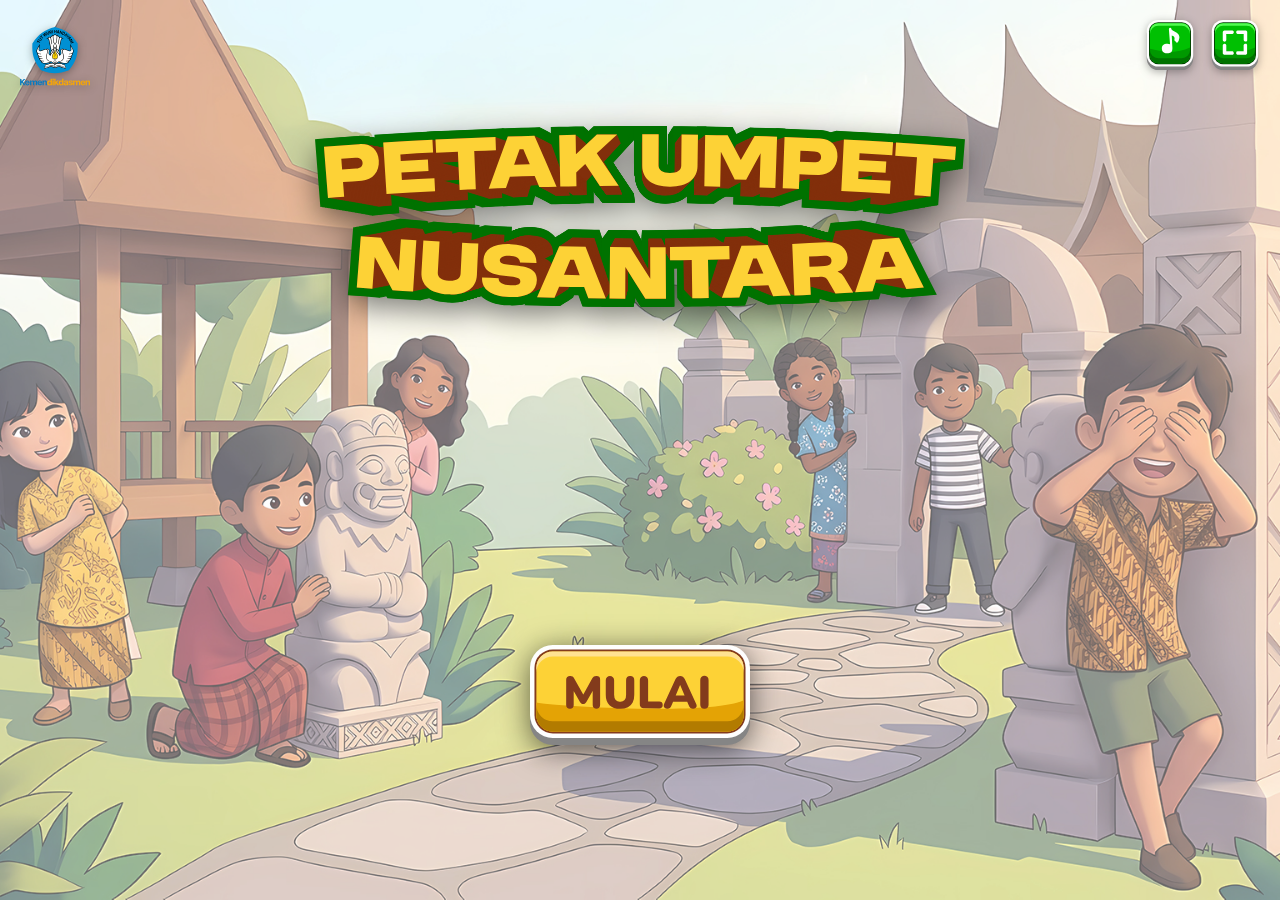
==== index.html @ 9535e1c5 "Update1.3" ====
<!DOCTYPE html>
<html lang="id">
<head>
    <meta charset="UTF-8">
    <meta name="viewport" content="width=device-width, initial-scale=1.0">
    <title>Kearifan Lokal - Landing Page</title>
    <link rel="stylesheet" href="style.css?v=3">
    <link rel="preconnect" href="https://fonts.googleapis.com">
    <link rel="preconnect" href="https://fonts.gstatic.com" crossorigin>
    <link href="https://fonts.googleapis.com/css2?family=Nunito:wght@400;700;900&display=swap" rel="stylesheet">
</head>
<body>
    <!-- Overlay Putar Perangkat (Portrait to Landscape) -->
    <div id="landscape-warning" class="landscape-warning">
        <div class="warning-content">
            <div class="phone-rotate-icon">
                <svg viewBox="0 0 100 100" xmlns="http://www.w3.org/2000/svg">
                    <rect x="25" y="10" width="50" height="80" rx="8" ry="8" fill="none" stroke="white" stroke-width="6"/>
                    <line x1="40" y1="80" x2="60" y2="80" stroke="white" stroke-width="4" stroke-linecap="round"/>
                </svg>
            </div>
            <p>Silakan putar perangkat Anda ke mode Mendatar (Landscape) untuk bermain.</p>
        </div>
    </div>

    <!-- Header: Logo Kiri & Kontrol Kanan (Persist on all pages) -->
    <div class="top-header">
        <div class="logo-kiri">
            <img src="Asset/images/Logo-Kemendikdasmen.svg" alt="Logo Kemendikdasmen">
        </div>
        <div class="kontrol-kanan">
            <button id="btn-music" class="kontrol-btn">
                <img src="Asset/images/music-on.svg" alt="Music On" id="music-icon">
            </button>
            <button id="btn-fullscreen-toggle" class="kontrol-btn">
                <img src="Asset/images/fullscreen.svg" alt="Fullscreen">
            </button>
        </div>
    </div>

    <div id="landing-page" class="landing-container">
        <div class="content-wrapper">
            <img src="Asset/images/judul.svg" alt="Judul Game" class="judul-animasi">
            <a href="#" class="btn-mulai">
                <img src="Asset/images/mulai.svg" alt="Mulai">
            </a>
        </div>
    </div>

    <!-- Halaman Cerita (Page 2) -->
    <div id="story-page" class="game-container hidden">
        <div class="cerita-overlay" id="cerita-overlay">
            <div id="cerita-popup" class="cerita-popup">
                <img id="cerita-karakter" class="karakter-kiri hidden" src="Asset/images/pop-toraja.png" alt="Karakter Toraja">
                <h2 id="cerita-title" class="hidden">Panduan Permainan</h2>
                <div class="cerita-content">
                    <p id="cerita-text"></p>
                    
                    <!-- Carousel Panduan Permainan -->
                    <div id="panduan-carousel" class="hidden">
                        <div class="carousel-container">
                            <div class="carousel-track" id="carousel-track">
                                <div class="carousel-slide">
                                    <p style="margin-bottom: 5px;"><strong>Tujuan Pembelajaran:</strong></p>
                                    <ul style="margin: 0 0 10px 20px; padding: 0;">
                                        <li>Menghubungkan kebudayaan nasional dengan nilai-nilai kearifan lokal di lingkungan tempat tinggal</li>
                                        <li>Menelusuri kearifan lokal daerah tempat tinggal.</li>
                                    </ul>
                                    <p style="margin-bottom: 5px;"><strong>Misi:</strong></p>
                                    <ul style="margin: 0 0 0 20px; padding: 0;">
                                        <li>Mencari 6 anak dengan pakaian adat berdasarkan daerah tempat tinggalnya</li>
                                    </ul>
                                </div>
                                <div class="carousel-slide">
                                    <ul style="margin: 0 0 0 20px; padding: 0;">
                                        <li style="margin-bottom: 8px;">Perhatikan petunjuk berupa suara atau tulisan yang muncul untuk mencari tahu pakaian adat dari daerah mana yang sedang bersembunyi!</li>
                                        <li style="margin-bottom: 8px;">Cari dan Klik ikon di peta yang sesuai dengan petunjuk tersebut.</li>
                                        <li>Jawaban yang benar akan menambah skormu</li>
                                    </ul>
                                </div>
                            </div>
                        </div>
                        <div class="carousel-indicators" id="carousel-indicators">
                            <span class="dot active" data-slide="0"></span>
                            <span class="dot dot-hint" data-slide="1"></span>
                        </div>
                    </div>
                </div>
                <button id="btn-mulai-petualangan" class="btn-mulai-petualangan">Mulai Petualangan</button>
            </div>
        </div>
    </div>

    <!-- Halaman Game Utama (Page 3) -->
    <div id="map-page" class="game-container hidden">
        <!-- HUD (Heads Up Display) -->
        <div id="hud-top" class="hud-top-container">
            <div id="hud-soal" class="hud-item hud-soal">
                <img src="Asset/images/icon-soal.svg" alt="Soal">
                <p id="text-soal-display">Teks Soal</p>
            </div>
        </div>
        <div id="hud-bottom" class="hud-container">
            <div id="hud-skor" class="hud-item hud-skor">
                <img src="Asset/images/wadah-ketemu.svg" alt="Skor" class="hud-skor-bg">
                <div id="skor-icons" class="skor-icons-container">
                    <img src="Asset/images/sembunyi.svg" class="skor-icon">
                    <img src="Asset/images/sembunyi.svg" class="skor-icon">
                    <img src="Asset/images/sembunyi.svg" class="skor-icon">
                    <img src="Asset/images/sembunyi.svg" class="skor-icon">
                    <img src="Asset/images/sembunyi.svg" class="skor-icon">
                    <img src="Asset/images/sembunyi.svg" class="skor-icon">
                </div>
            </div>
        </div>

        <div id="map-wrap"></div>
        
        <!-- Audio Game -->
        <audio id="audio-sfx-correct" src="Asset/audio/correct.mp3"></audio>
        <audio id="audio-sfx-wrong" src="Asset/audio/wrong.mp3"></audio>
        <audio id="audio-sfx-notif" src="Asset/audio/notif_soal.wav"></audio>
        <audio id="audio-bgm-game" src="Asset/audio/Roma Comedy.wav" loop></audio>
        <audio id="audio-bgm-win" src="Asset/audio/Winning.mp3"></audio>
        <audio id="audio-soal"></audio> <!-- Source diset dinamis via JS -->
        <audio id="audio-benar"></audio> <!-- Source diset dinamis via JS -->
        <audio id="audio-penutup" src="Asset/audio/03 - penutup.mp3"></audio>
    </div>

    <!-- Halaman Akhir (Ending Page) -->
    <div id="ending-page" class="game-container hidden">
        <!-- 6 Karakter (Group Photo) -->
        <div class="ending-characters">
            <!-- Kiri -->
            <img class="char-bali" src="Asset/images/pop-bali.png" alt="Bali">
            <img class="char-jawa" src="Asset/images/pop-jawa.png" alt="Jawa">
            <img class="char-papua" src="Asset/images/pop-papua.png" alt="Papua">
            
            <!-- Kanan -->
            <img class="char-dayak" src="Asset/images/pop-dayak.png" alt="Dayak">
            <img class="char-aceh" src="Asset/images/pop-aceh.png" alt="Aceh">
            <img class="char-toraja" src="Asset/images/pop-toraja.png" alt="Toraja">
        </div>

        <div class="ending-popup">
            <!-- 3 Bintang -->
            <div class="stars-container">
                <svg viewBox="0 0 51 48" class="star-icon"><path fill="#fdd236" stroke="#b27b00" stroke-width="2" d="m25,1 6,17h18l-15,11 5,17-14-10-14,10 5-17-15-11h18z"/></svg>
                <svg viewBox="0 0 51 48" class="star-icon star-center"><path fill="#fdd236" stroke="#b27b00" stroke-width="2" d="m25,1 6,17h18l-15,11 5,17-14-10-14,10 5-17-15-11h18z"/></svg>
                <svg viewBox="0 0 51 48" class="star-icon"><path fill="#fdd236" stroke="#b27b00" stroke-width="2" d="m25,1 6,17h18l-15,11 5,17-14-10-14,10 5-17-15-11h18z"/></svg>
            </div>

            <h1 class="ending-title">HEBAT!</h1>
            
            <div class="ending-content">
                <p>Kamu berhasil menemukan 6 dari 6 anak</p>
                
                <div class="refleksi-box">
                    <ol class="teks-tantangan">
                        <li>Pakaian adat daerah mana yang paling kamu sukai?</li>
                        <li>Apa keunikan atau daya tarik pakaian adat pilihanmu tersebut?</li>
                        <li>Mengapa kita perlu melestarikan keberagaman pakaian adat Indonesia?</li>
                    </ol>
                </div>
            </div>
            
            <div class="ending-controls">
                <button id="btn-main-lagi" class="btn-main-lagi">Ulangi</button>
                <button id="btn-keluar" class="btn-keluar">Keluar</button>
            </div>
        </div>
    </div>

    <!-- Popup Fullscreen -->
    <div id="popup-fullscreen" class="popup-overlay hidden">
        <div class="popup-box">
            <h2>Mode Layar Penuh</h2>
            <p>Mainkan game dalam mode layar penuh?</p>
            <div class="popup-buttons">
                <button id="btn-ya" class="btn-popup btn-ya">Ya</button>
                <button id="btn-tidak" class="btn-popup btn-tidak">Tidak</button>
            </div>
        </div>
    </div>

    <!-- Audio Elements -->
    <audio id="audio-pembuka" src="Asset/audio/01 - pembuka.mp3"></audio>
    <audio id="audio-petunjuk" src="Asset/audio/02 - petunjuk.mp3"></audio>

    <script src="script.js"></script>
</body>
</html>
---- style.css ----
* {
    margin: 0;
    padding: 0;
    box-sizing: border-box;
}

body, html {
    width: 100%;
    height: 100%;
    overflow: hidden;
    font-family: 'Segoe UI', Tahoma, Geneva, Verdana, sans-serif;
    background-color: #000;
}

.landing-container {
    width: 100%;
    height: 100vh;
    background-image: url('Asset/images/background.png');
    background-size: cover;
    background-position: center bottom; /* background image seems to rest on bottom */
    background-repeat: no-repeat;
    display: flex;
    justify-content: center;
    align-items: center;
    position: relative;
}

#story-page {
    width: 100%;
    height: 100vh;
    background-image: url('Asset/images/background\ 2.png');
    background-size: cover;
    background-position: center;
    background-repeat: no-repeat;
    display: flex;
    justify-content: center;
    align-items: center;
    position: relative;
}

#map-page {
    width: 100%;
    height: 100vh;
    background-image: url('Asset/images/bg.svg');
    background-size: cover;
    background-position: center;
    background-repeat: no-repeat;
    position: relative;
}

.content-wrapper {
    display: flex;
    flex-direction: column;
    justify-content: space-between; /* Space between title and button */
    align-items: center;
    width: 100%;
    height: 100%;
    z-index: 10;
    padding: 8% 20px 10% 20px; /* Padding for top and bottom spacing */
    max-width: 1200px; /* Limit max width */
}

/* Animasi untuk judul */
.judul-animasi {
    width: 100%;
    max-width: 650px;
    height: auto;
    filter: drop-shadow(0 10px 15px rgba(0,0,0,0.5));
    animation: float 4s ease-in-out infinite;
    margin-top: 2%; /* Extra adjustment if needed */
}

/* Animasi melayang (floating) untuk judul */
@keyframes float {
    0% {
        transform: translateY(0px) rotate(0deg) scale(1);
    }
    50% {
        transform: translateY(-15px) rotate(2deg) scale(1.02);
    }
    100% {
        transform: translateY(0px) rotate(0deg) scale(1);
    }
}

/* Styling dan interaksi untuk tombol mulai */
.btn-mulai {
    display: inline-block;
    transition: transform 0.3s cubic-bezier(0.175, 0.885, 0.32, 1.275), filter 0.3s;
    cursor: pointer;
    margin-bottom: 2%;
}

.btn-mulai img {
    width: 100%;
    max-width: 220px;
    height: auto;
    filter: drop-shadow(0 5px 15px rgba(0,0,0,0.6));
}

.btn-mulai:hover {
    transform: scale(1.1);
    filter: brightness(1.1);
}

.btn-mulai:active {
    transform: scale(0.95);
}

/* Media Queries untuk gadget yang lebih kecil */
@media (max-width: 768px) {
    .judul-animasi {
        max-width: 450px;
    }
    
    .btn-mulai img {
        max-width: 200px;
    }
    
    .content-wrapper {
        gap: 20px;
    }
}

@media (max-width: 480px) {
    .judul-animasi {
        max-width: 300px;
    }
    
    .btn-mulai img {
        max-width: 160px;
    }
    
    .content-wrapper {
        padding: 5% 10px 10% 10px;
    }
}

/* Header (Logo & Controls) */
.top-header {
    position: absolute;
    top: 20px;
    left: 20px;
    right: 20px;
    display: flex;
    justify-content: space-between;
    align-items: flex-start;
    z-index: 100;
}

.logo-kiri img {
    height: 70px;
    width: auto;
    filter: drop-shadow(0 2px 4px rgba(0,0,0,0.3));
}

.kontrol-kanan {
    display: flex;
    gap: 15px;
}

.kontrol-btn {
    background: transparent;
    border: none;
    padding: 0;
    width: 50px;
    height: 50px;
    display: flex;
    justify-content: center;
    align-items: center;
    cursor: pointer;
    transition: transform 0.3s ease, filter 0.3s ease;
}

.kontrol-btn img {
    width: 100%;
    height: 100%;
    filter: drop-shadow(0 2px 4px rgba(0,0,0,0.3));
}

.kontrol-btn:hover {
    transform: scale(1.1);
    filter: brightness(1.1);
}

/* Landscape Warning Overlay */
.landscape-warning {
    display: none;
    position: fixed;
    top: 0; left: 0; right: 0; bottom: 0;
    background-color: rgba(30, 30, 30, 0.95);
    color: white;
    z-index: 9999;
    justify-content: center;
    align-items: center;
    text-align: center;
    padding: 20px;
    backdrop-filter: blur(5px);
}

.warning-content {
    display: flex;
    flex-direction: column;
    align-items: center;
    gap: 30px;
}

.warning-content p {
    font-size: 1.5rem;
    line-height: 1.5;
    font-weight: bold;
    color: #fdd236;
}

.phone-rotate-icon {
    width: 80px;
    height: 80px;
    animation: rotatePhone 2.5s infinite ease-in-out;
}

@keyframes rotatePhone {
    0% { transform: rotate(0deg); }
    30% { transform: rotate(-90deg); }
    70% { transform: rotate(-90deg); }
    100% { transform: rotate(0deg); }
}

@media screen and (orientation: portrait) and (max-width: 768px) {
    .landscape-warning {
        display: flex;
    }
}

/* Popup Overlay */
.popup-overlay {
    position: fixed;
    top: 0; left: 0; right: 0; bottom: 0;
    background-color: rgba(0, 0, 0, 0.7);
    display: flex;
    justify-content: center;
    align-items: center;
    z-index: 1000;
    opacity: 1;
    transition: opacity 0.3s ease;
}

.popup-overlay.hidden {
    opacity: 0;
    pointer-events: none;
}

.popup-box {
    background: white;
    padding: 30px;
    border-radius: 15px;
    text-align: center;
    max-width: 400px;
    width: 90%;
    box-shadow: 0 10px 30px rgba(0,0,0,0.5);
    transform: scale(1);
    transition: transform 0.3s ease;
}

.popup-overlay.hidden .popup-box {
    transform: scale(0.8);
}

.popup-box h2 {
    color: #f26522; /* Warna ceria khas game */
    margin-bottom: 10px;
}

.popup-box p {
    color: #333;
    margin-bottom: 25px;
    font-size: 1.1rem;
    font-weight: 500;
}

.popup-buttons {
    display: flex;
    justify-content: center;
    gap: 15px;
}

.btn-popup {
    padding: 10px 30px;
    border: none;
    border-radius: 25px;
    font-size: 1rem;
    font-weight: bold;
    cursor: pointer;
    transition: transform 0.2s, filter 0.2s;
}

.btn-popup:hover {
    transform: scale(1.05);
    filter: brightness(1.1);
}

.btn-ya {
    background-color: #4CAF50;
    color: white;
}

.btn-tidak {
    background-color: #f44336;
    color: white;
}

/* --- HALAMAN GAME (PAGE 2) --- */
.game-container {
    width: 100%;
    height: 100vh;
    background-image: url('Asset/images/background 2.png');
    background-size: cover;
    background-position: center bottom;
    background-repeat: no-repeat;
    position: relative;
}

/* Hidden state global */
.hidden {
    display: none !important;
}

/* Cerita Overlay & Popup */
.cerita-overlay {
    position: fixed;
    top: 0;
    left: 0;
    width: 100%;
    height: 100%;
    display: flex;
    justify-content: center;
    align-items: center;
    background-color: rgba(0, 0, 0, 0.4);
    z-index: 150;
}

.cerita-popup {
    background-image: url('Asset/images/popup-end.svg');
    background-size: 100% 100%;
    background-position: center;
    background-repeat: no-repeat;
    width: 85vw;
    max-width: min(850px, 120vh); /* Cap width so height doesn't exceed 75vh */
    aspect-ratio: 1185.69 / 750.21; /* Match SVG exact aspect ratio */
    position: relative; /* So children can be absolutely positioned */
    display: block; /* Use block, child will use absolute positioning */
    margin: auto;
}

.cerita-popup.mode-ketemu {
    background-image: url('Asset/images/popup-ketemu.svg') !important;
    aspect-ratio: 1185.69 / 750.21; /* Exact SVG aspect ratio */
    margin: auto !important; /* Pastikan tetap di tengah */
    transform: none !important; /* Hapus scale agar tidak tumpah/melewati batas layar */
}

.cerita-popup.mode-ketemu .karakter-kiri {
    display: block; /* Show character in ketemu mode */
    bottom: 10%; /* Beri jarak bawah */
    left: 8% !important; /* Geser drastis ke kanan agar benar-benar masuk area putih */
    width: 25% !important; /* Perkecil sedikit agar tidak menabrak batas kiri-kanan putih */
    height: 80%; /* Agar kaki tidak kepotong kotak */
    transform: none; /* Hapus translate agar tidak bergeser aneh jika gambar memiliki ruang kosong */
}

.cerita-popup.mode-ketemu .cerita-content {
    position: absolute !important;
    left: 42% !important; /* Start slightly after the character */
    top: 25% !important; /* Below the title */
    width: 50% !important; /* Fit inside the white area */
    bottom: 12% !important; /* Leave space for button */
    padding: 0 !important; 
    margin: 0 !important;
    justify-content: center !important; /* Vertically center the text */
}

/* Posisikan tombol di dalam area kuning pada mode ketemu */
.cerita-popup.mode-ketemu .btn-mulai-petualangan {
    bottom: 8%; /* Gunakan persen agar responsif */
    left: 68% !important; /* Berada persis di tengah-tengah area kuning */
    background: transparent;
    border: none;
    box-shadow: none;
    padding: 0;
}
.cerita-popup.mode-ketemu .btn-mulai-petualangan:active {
    box-shadow: none;
}

.karakter-kiri {
    position: absolute;
    bottom: 5%;
    left: 2%;
    height: 90%;
    width: 35%; /* Restrict to the white box of popup-ketemu */
    object-fit: contain;
    z-index: 10;
    pointer-events: none;
    display: none; /* Hidden by default */
    filter: drop-shadow(0 5px 15px rgba(0,0,0,0.5));
}

.cerita-content {
    position: absolute;
    top: 25%; /* Aligned with the top of the white box */
    bottom: 15%; /* Leave room at the bottom */
    left: 10%; /* Increased for more safety margin */
    right: 10%; /* Increased for more safety margin */
    overflow-y: auto; /* Izinkan scroll jika teks terlalu panjang */
    display: flex;
    flex-direction: column;
    align-items: center;
    justify-content: flex-start;
    text-align: center;
}

/* Sembunyikan scrollbar tapi tetap bisa scroll */
.cerita-content::-webkit-scrollbar {
    display: none;
}
.cerita-content {
    -ms-overflow-style: none;
    scrollbar-width: none;
}

#panduan-carousel {
    width: 100%;
    height: 100%; /* Force it to take the full white box height */
    display: flex;
    flex-direction: column;
}
.carousel-container {
    width: 100%;
    overflow: hidden;
    position: relative;
}
.carousel-track {
    display: flex;
    transition: transform 0.4s ease-in-out;
    width: 200%;
}
.carousel-slide {
    width: 50%;
    flex-shrink: 0;
    padding: 0 15px;
    box-sizing: border-box;
    text-align: left;
}
.carousel-slide p, .carousel-slide ul, .carousel-slide li {
    margin: 0;
    font-size: 3vmin;
}
.carousel-indicators {
    display: flex;
    justify-content: center;
    gap: 10px;
    margin-top: auto; /* Automatically push the dots to the very bottom of the white box */
    padding-bottom: 5px;
}
.dot {
    width: 12px;
    height: 12px;
    background-color: #d8b89a;
    border-radius: 50%;
    cursor: pointer;
    transition: background-color 0.3s;
}
.dot.active {
    background-color: #a84c17;
}

@keyframes pulseHint {
    0% { transform: scale(1); box-shadow: 0 0 0 0 rgba(242, 101, 34, 0.8); }
    70% { transform: scale(1.4); box-shadow: 0 0 0 10px rgba(242, 101, 34, 0); }
    100% { transform: scale(1); box-shadow: 0 0 0 0 rgba(242, 101, 34, 0); }
}

.dot-hint {
    animation: pulseHint 1.5s infinite;
    background-color: #f26522 !important; /* Warna oranye terang agar lebih mencolok */
}

#cerita-title {
    font-family: 'Nunito', sans-serif;
    color: #f26522;
    margin: 0;
    font-size: 2.8vw;
    text-align: center;
    font-weight: 800;
    
    /* Position exactly in the yellow area (top 22.6%) */
    position: absolute;
    top: 0;
    left: 0;
    width: 100%;
    height: 22.6%;
    display: flex;
    justify-content: center;
    align-items: center;
}

.cerita-popup.mode-ketemu #cerita-title {
    position: absolute;
    top: 8%; /* Top of the yellow area on the right */
    left: 42%;
    width: 50%;
    height: auto;
    display: block;
    margin: 0;
    font-size: 3.5vw;
}

#cerita-text {
    font-family: 'Nunito', sans-serif;
    font-size: 1.4vw; /* Responsive font size */
    line-height: 1.5;
    color: #4a3424; /* Warna coklat tua, biasanya cocok untuk papan/popup kayu */
    text-align: center;
    font-weight: 700;
}

@media (max-width: 768px) {
    .cerita-popup {
        width: 90%;
    }
    #cerita-title {
        font-size: 4vw;
    }
    .cerita-popup.mode-ketemu #cerita-title {
        font-size: 5vw;
    }
    #cerita-text {
        font-size: 3.5vw;
    }
    .btn-mulai-petualangan {
        font-size: 3.5vw;
        padding: 8px 25px;
    }
}

.btn-mulai-petualangan {
    background: linear-gradient(to bottom, #f28222, #d4501a);
    color: white;
    font-family: 'Nunito', sans-serif;
    font-size: 1.8vw;
    font-weight: bold;
    padding: 10px 40px;
    border: 3px solid #8b2c00;
    border-radius: 20px;
    box-shadow: 0 4px 0 #8b2c00, 0 8px 15px rgba(0,0,0,0.5);
    cursor: pointer;
    transition: transform 0.1s, box-shadow 0.1s, filter 0.2s;
    z-index: 200;
    text-shadow: 1px 1px 2px rgba(0,0,0,0.5);
    
    /* Absolute positioning to place it outside the popup by default */
    position: absolute;
    bottom: -12%; /* Di luar papan cerita di bawah tanpa menindih, gunakan persen agar responsif */
    left: 50%;
    transform: translateX(-50%);
}

.btn-mulai-petualangan:active {
    transform: translateX(-50%) translateY(4px);
    box-shadow: 0 0px 0 #8b2c00, 0 2px 5px rgba(0,0,0,0.5);
}

.btn-mulai-petualangan:hover {
    filter: brightness(1.1);
}

/* --- MAP INTERAKTIF --- */
#map-wrap {
    position: absolute;
    top: 0; left: 0; right: 0; bottom: 0;
    overflow: hidden;
    touch-action: none; /* Penting untuk gesture pan/zoom di mobile */
    cursor: grab;
    background: transparent;
    z-index: 10; /* Di bawah cerita-overlay (50) */
}

#map-wrap.dragging {
    cursor: grabbing;
}

#map-wrap svg {
    display: block;
    width: 100%;
    height: 100%;
    user-select: none;
    -webkit-user-select: none;
    transform-origin: 0 0; /* Default transform origin */
}

.map-clickable {
    cursor: pointer;
    pointer-events: all;
    transition: filter 0.2s;
}

.map-clickable:hover {
    filter: brightness(1.2);
}

.map-clickable.selected {
    filter: brightness(1.3);
}

/* --- ASSET EDITOR --- */
#map-inner-wrap {
    position: absolute;
    top: 0; left: 0;
    width: 2000px;
    height: 1000px;
    transform-origin: 0 0;
}

#assets-container {
    position: absolute;
    top: 0; left: 0;
    width: 100%; height: 100%;
    pointer-events: none;
}

.draggable-asset {
    position: absolute;
    pointer-events: all;
    cursor: move;
    border: 1px dashed transparent;
    transition: filter 0.1s;
}

.draggable-asset:hover {
    border: 1px dashed #e74c3c;
    filter: brightness(1.2);
}

/* --- HUD (Heads Up Display) --- */
.hud-top-container {
    position: absolute;
    top: 20px;
    left: 50%;
    transform: translateX(-50%);
    display: flex;
    justify-content: center;
    align-items: flex-start;
    z-index: 100;
    pointer-events: none; /* Let clicks pass through to map */
    width: 100%;
}

.hud-container {
    position: absolute;
    bottom: 20px;
    left: 20px;
    right: 20px;
    display: flex;
    justify-content: space-between;
    align-items: flex-end; /* Supaya elemen HUD sejajar di bawah */
    z-index: 100;
    pointer-events: none; /* Let clicks pass through to map */
}

.hud-item {
    display: flex;
    align-items: center;
    gap: 10px;
}

.hud-soal {
    position: fixed;
    top: 20px;
    left: 50%;
    transform: translateX(-50%);
    max-width: 75%; /* Limit width slightly more to fit skor */
    
    /* CSS Yellow Box that looks exactly like wadah-soal.svg */
    background: linear-gradient(to bottom, #ffe292 0%, #fdd236 15%, #e4a305 85%, #b27b00 100%);
    border: 3px solid #f9f9f9;
    border-radius: 40px;
    box-shadow: 0 0 0 3px #833b1c inset, 0 6px 0px rgba(133, 133, 133, 0.8);
    
    padding: 12px 30px 12px 85px; /* Space for absolute icon on left */
    min-height: 70px;
    
    display: flex;
    align-items: center;
    margin-left: 0; /* Override any previous margin */
}

.hud-soal > img {
    position: absolute;
    left: -20px; /* Stick out to the left */
    top: 50%;
    transform: translateY(-50%);
    height: 85px; 
    width: auto;
    max-width: none;
    z-index: 10;
}

#text-soal-display {
    position: relative;
    left: 0;
    right: 0;
    top: 0;
    transform: none;
    font-size: 16px;
    font-weight: 700;
    color: #4a3424; /* Coklat tua agar mudah dibaca */
    text-align: left;
    
    /* Auto wrap up to 2 lines */
    display: -webkit-box;
    -webkit-line-clamp: 2;
    -webkit-box-orient: vertical;
    overflow: hidden;
    white-space: normal;
    line-height: 1.4;
    word-break: break-word;
}

.hud-skor {
    position: relative;
}

.hud-skor .hud-skor-bg {
    height: 60px;
}

.skor-icons-container {
    position: absolute;
    left: 10px;
    right: 15px; /* Memberi batasan kiri dan kanan agar ikon tidak tumpah */
    top: 50%;
    transform: translateY(-50%);
    display: flex;
    justify-content: center; /* Membagi jarak ikon secara rata */
    align-items: center;
    gap: 4px;
}

.skor-icon {
    height: 35px;
    width: auto;
    filter: drop-shadow(0 2px 3px rgba(0,0,0,0.4));
    transition: transform 0.3s;
}

/* --- ANIMASI IKON MUNCUL --- */
.muncul-animasi-samping {
    animation: popToSide 0.6s cubic-bezier(0.175, 0.885, 0.32, 1.275) forwards;
    transform-box: fill-box;
    transform-origin: left center; /* Mulai dari titik kiri (tengah rumah) membesar ke kanan */
}

@keyframes popToSide {
    0% { transform: scale(0); opacity: 0; }
    100% { transform: scale(1); opacity: 1; }
}

/* --- ENDING PAGE ---/* Ending Page */
#ending-page {
    background-image: url('Asset/images/background\ 2.png');
    background-size: cover;
    background-position: center bottom;
    display: flex;
    justify-content: center;
    align-items: center;
    position: relative;
    overflow: hidden; /* Sembunyikan karakter yang meluber */
}

/* Character Placement Group Photo */
.ending-characters {
    position: absolute;
    top: 0; left: 0; right: 0; bottom: 0;
    pointer-events: none;
    z-index: 10;
}

.ending-characters img {
    position: absolute;
    width: auto;
    filter: drop-shadow(0 5px 15px rgba(0,0,0,0.5));
}

/* Penempatan presisi untuk 6 karakter */
.char-bali { top: 0%; left: -2%; height: 45%; z-index: 11; }
.char-jawa { bottom: 15%; left: 0%; height: 50%; z-index: 12; }
.char-papua { bottom: -5%; left: 8%; height: 55%; z-index: 13; }

.char-dayak { top: 0%; right: -2%; height: 45%; z-index: 11; }
.char-aceh { bottom: 15%; right: 2%; height: 55%; z-index: 12; }
.char-toraja { bottom: -5%; right: 10%; height: 50%; z-index: 13; }

.ending-popup {
    background-image: url('Asset/images/popup-end.svg');
    background-size: 100% 100%;
    background-position: center;
    background-repeat: no-repeat;
    width: 85vw;
    max-width: min(800px, 120vh); /* Cap width so height doesn't exceed 75vh */
    aspect-ratio: 1185.69 / 750.21;
    display: block;
    z-index: 50;
    position: relative;
    box-shadow: 0 15px 30px rgba(0,0,0,0.4);
    margin: auto;
}

.ending-content {
    position: absolute;
    top: 26%; /* Inside the white box */
    bottom: 12%; /* Leave space at bottom */
    left: 8%;
    right: 8%;
    display: flex;
    flex-direction: column;
    align-items: center;
    text-align: center;
    overflow-y: auto;
}

.stars-container {
    position: absolute;
    top: -30px; /* Let it stick out slightly above the yellow board */
    left: 0;
    width: 100%;
    display: flex;
    justify-content: center;
    gap: 15px;
    z-index: 51;
}

.star-icon {
    width: 60px;
    height: 60px;
    filter: drop-shadow(0 3px 5px rgba(0,0,0,0.4));
}
.star-center {
    width: 75px;
    height: 75px;
    transform: translateY(-10px); /* Bintang tengah agak naik */
}

.ending-title {
    position: absolute;
    top: 6%; /* Center vertically in the yellow region */
    left: 0;
    width: 100%;
    text-align: center;
    font-size: 5vmin;
    color: #e45b12; /* Warna jingga teks HEBAT! */
    margin: 0;
    text-transform: uppercase;
}

.ending-content p {
    font-size: 3vmin;
    margin: 5px 0;
    font-weight: 600;
}

.refleksi-box {
    margin-top: 15px;
    width: 95%;
}

.teks-tantangan {
    text-align: left;
    font-size: 2.2vmin;
    line-height: 1.4;
    color: #4a3424;
    font-weight: bold;
    padding-left: 20px;
    margin: 0;
}

.teks-tantangan li {
    margin-bottom: 6px; /* Kurangi margin antar baris sedikit */
}

/* Buttons dangling below the popup */
.ending-controls {
    position: absolute;
    bottom: -10%; /* Menggantung di bawah papan kayu, responsif */
    left: 50%;
    transform: translateX(-50%);
    display: flex;
    gap: 20px;
    z-index: 55;
}

.btn-main-lagi, .btn-keluar {
    background-color: #f78c3b;
    color: white;
    padding: 10px 40px;
    font-size: 3vmin;
    font-weight: bold;
    border: 3px solid #fff;
    border-radius: 12px;
    cursor: pointer;
    box-shadow: 0 5px 0 #c75a13, 0 8px 10px rgba(0,0,0,0.3);
    transition: transform 0.2s, box-shadow 0.2s;
    text-transform: capitalize;
}

.btn-main-lagi:hover, .btn-keluar:hover {
    transform: translateY(-2px);
}

.btn-main-lagi:active, .btn-keluar:active {
    transform: translateY(3px);
    box-shadow: 0 2px 0 #c75a13, 0 3px 5px rgba(0,0,0,0.3);
}

.disabled {
    opacity: 0.5;
    cursor: not-allowed;
    pointer-events: none;
}

.btn-ending:not(.disabled):hover {
    transform: scale(1.05);
}


/* Mobile Responsiveness for HUD and Header */
@media (max-width: 800px), (max-height: 500px) {
    /* Header */
    .top-header { top: 10px; left: 10px; right: 10px; }
    .logo-kiri img { height: 40px; }
    .kontrol-btn { width: 30px; height: 30px; gap: 10px; }

    /* HUD Adjustments */
    .hud-top-container { top: 10px; }
    .hud-container { bottom: 10px; left: 10px; right: 10px; }
    .hud-soal { 
        max-width: 90%; 
        padding: 6px 15px 6px 40px; 
        min-height: 40px; 
        border-radius: 20px; 
        border-width: 2px; 
        box-shadow: 0 0 0 2px #833b1c inset, 0 3px 0px rgba(133, 133, 133, 0.8); 
        margin-left: 0; 
    }
    .hud-soal > img { height: 50px; left: -15px; }
    #text-soal-display { font-size: 12px; line-height: 1.3; }
    
    .hud-skor .hud-skor-bg { height: 35px; }
    .skor-icons-container { left: 8px; right: 10px; gap: 2px; }
    .skor-icon { height: 18px; } /* Ikon sedikit diperkecil agar pas 6 buah */

    /* Story Page / Popup */
    .cerita-overlay { z-index: 150; } /* Ensure popup is above HUD */
    .cerita-popup { 
        width: 95vw; 
        max-width: 125vh; /* max-height becomes ~79vh (125/1.58). This prevents overflow! */
        margin: auto; 
        padding: 0; 
        aspect-ratio: 1185.69 / 750.21; 
        height: auto; 
        max-height: none; 
    }
    .karakter-kiri { height: 80%; left: 2%; } /* Keep character fully visible */
    #cerita-title { font-size: 4.5vmin; margin-bottom: 5px; }
    #cerita-text { font-size: 3vmin; }
    .btn-mulai-petualangan { font-size: 3.5vmin; padding: 6px 20px; margin-top: 2%; }
}

/* Mobile Responsiveness for Landing Page */
@media (max-width: 900px), (max-height: 500px) {
    /* Landing Page */
    .content-wrapper { padding: 4% 10px 5% 10px; justify-content: space-around; }
    .judul-animasi { width: 100%; max-width: 80%; height: auto; max-height: 50vh; object-fit: contain; margin-top: 0; flex-shrink: 0; }
    .btn-mulai { margin-bottom: 0; flex-shrink: 0; }
    .btn-mulai img { width: 100%; max-width: 150px; height: auto; max-height: 25vh; object-fit: contain; }
}

@media (max-width: 800px), (max-height: 500px) {
    .ending-popup { 
        width: 95vw; 
        max-width: 125vh; /* max-height becomes ~79vh */
    }
    .star-icon { width: 40px; height: 40px; }
    .star-center { width: 50px; height: 50px; transform: translateY(-5px); }
    .ending-title { font-size: 6vmin; }
    .ending-content { top: 25%; bottom: 12%; }
    .ending-content p { font-size: 3.5vmin; margin: 2px 0; }
    .refleksi-box { margin-top: 5px; width: 95%; }
    .teks-tantangan { font-size: 2.8vmin; padding-left: 15px; line-height: 1.3; }
    .teks-tantangan li { margin-bottom: 2px; }
    .ending-controls { bottom: -12px; gap: 15px; }
    .btn-main-lagi, .btn-keluar { padding: 6px 20px; font-size: 3.5vmin; }
    
    .char-bali { height: 45%; left: -2%; top: 2%; }
    .char-jawa { height: 50%; left: -2%; bottom: 10%; }
    .char-papua { height: 55%; left: 8%; bottom: -5%; }
    .char-dayak { height: 45%; right: -2%; top: 2%; }
    .char-aceh { height: 55%; right: -2%; bottom: 10%; }
    .char-toraja { height: 50%; right: 10%; bottom: -5%; }
}
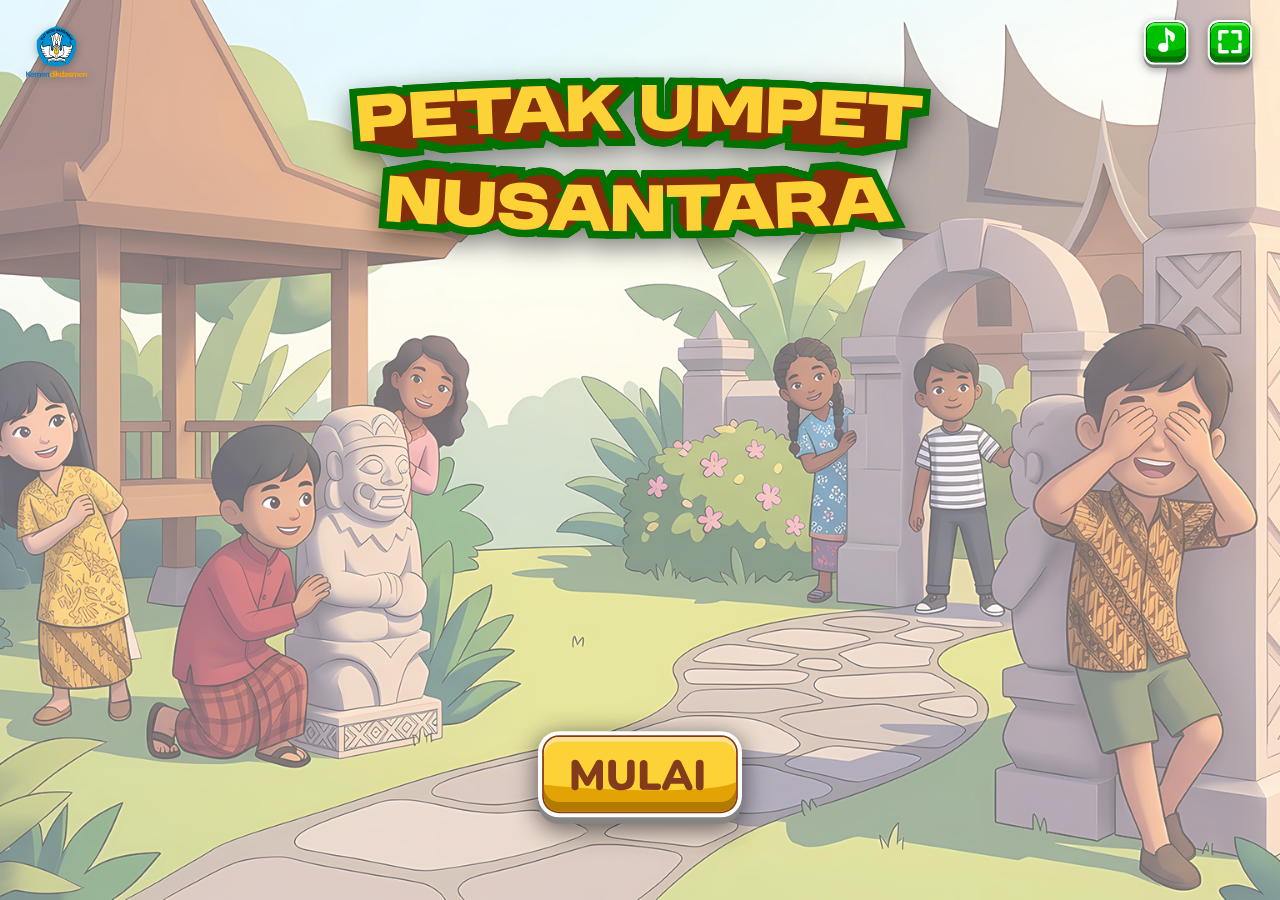
==== commit 72623dc9: "Update 1.7" ====
--- a/index.html
+++ b/index.html
@@ -8,6 +8,7 @@
     <link rel="preconnect" href="https://fonts.googleapis.com">
     <link rel="preconnect" href="https://fonts.gstatic.com" crossorigin>
     <link href="https://fonts.googleapis.com/css2?family=Nunito:wght@400;700;900&display=swap" rel="stylesheet">
+    <link rel="preload" as="image" href="Asset/images/background.png">
 </head>
 <body>
     <!-- Overlay Putar Perangkat (Portrait to Landscape) -->
@@ -61,20 +62,20 @@
                         <div class="carousel-container">
                             <div class="carousel-track" id="carousel-track">
                                 <div class="carousel-slide">
-                                    <p style="margin-bottom: 5px;"><strong>Tujuan Pembelajaran:</strong></p>
-                                    <ul style="margin: 0 0 10px 20px; padding: 0;">
+                                    <p><strong>Tujuan Pembelajaran:</strong></p>
+                                    <ul>
                                         <li>Menghubungkan kebudayaan nasional dengan nilai-nilai kearifan lokal di lingkungan tempat tinggal</li>
                                         <li>Menelusuri kearifan lokal daerah tempat tinggal.</li>
                                     </ul>
-                                    <p style="margin-bottom: 5px;"><strong>Misi:</strong></p>
-                                    <ul style="margin: 0 0 0 20px; padding: 0;">
+                                    <p><strong>Misi:</strong></p>
+                                    <ul>
                                         <li>Mencari 6 anak dengan pakaian adat berdasarkan daerah tempat tinggalnya</li>
                                     </ul>
                                 </div>
                                 <div class="carousel-slide">
-                                    <ul style="margin: 0 0 0 20px; padding: 0;">
-                                        <li style="margin-bottom: 8px;">Perhatikan petunjuk berupa suara atau tulisan yang muncul untuk mencari tahu pakaian adat dari daerah mana yang sedang bersembunyi!</li>
-                                        <li style="margin-bottom: 8px;">Cari dan Klik ikon di peta yang sesuai dengan petunjuk tersebut.</li>
+                                    <ul>
+                                        <li>Perhatikan petunjuk berupa suara atau tulisan yang muncul untuk mencari tahu pakaian adat dari daerah mana yang sedang bersembunyi!</li>
+                                        <li>Cari dan Klik ikon di peta yang sesuai dengan petunjuk tersebut.</li>
                                         <li>Jawaban yang benar akan menambah skormu</li>
                                     </ul>
                                 </div>
@@ -111,6 +112,34 @@
                     <img src="Asset/images/sembunyi.svg" class="skor-icon">
                     <img src="Asset/images/sembunyi.svg" class="skor-icon">
                 </div>
+            </div>
+        </div>
+
+        <!-- Navigasi Peta (Zoom In/Out & Joystick) -->
+        <div id="map-nav-controls" class="map-nav-container">
+            <div class="map-nav-zoom-row">
+                <button id="btn-zoom-in" class="map-nav-btn zoom-btn" title="Perbesar (Zoom In)" aria-label="Perbesar Peta">
+                    <img src="Asset/images/nav_zoom_in.svg" alt="Zoom In">
+                </button>
+                <button id="btn-zoom-out" class="map-nav-btn zoom-btn" title="Perkecil (Zoom Out)" aria-label="Perkecil Peta">
+                    <img src="Asset/images/nav_zoom_out.svg" alt="Zoom Out">
+                </button>
+            </div>
+            <div class="map-nav-joystick-wrap" id="map-nav-joystick">
+                <img src="Asset/images/nav_joystick.svg" alt="Joystick Base" class="joystick-base-img">
+                <button id="btn-nav-up" class="nav-arrow-btn nav-arrow-up" title="Geser ke Atas" aria-label="Geser Atas">
+                    <img src="Asset/images/nav_up.svg" alt="Atas">
+                </button>
+                <button id="btn-nav-down" class="nav-arrow-btn nav-arrow-down" title="Geser ke Bawah" aria-label="Geser Bawah">
+                    <img src="Asset/images/nav_down.svg" alt="Bawah">
+                </button>
+                <button id="btn-nav-left" class="nav-arrow-btn nav-arrow-left" title="Geser ke Kiri" aria-label="Geser Kiri">
+                    <img src="Asset/images/nav_left.svg" alt="Kiri">
+                </button>
+                <button id="btn-nav-right" class="nav-arrow-btn nav-arrow-right" title="Geser ke Kanan" aria-label="Geser Kanan">
+                    <img src="Asset/images/nav_right.svg" alt="Kanan">
+                </button>
+                <div id="joystick-knob" class="joystick-center-target" title="Tarik untuk Geser Peta"></div>
             </div>
         </div>
 
--- a/style.css
+++ b/style.css
@@ -4,31 +4,51 @@
     box-sizing: border-box;
 }
 
+:root {
+    /* Responsive viewport unit references */
+    --vw: 1vw;
+    --vh: 1vh;
+    --vmin: min(1vw, 1vh);
+    --vmax: max(1vw, 1vh);
+    
+    /* Navigation / Joystick responsive size based on vw and vh */
+    --joystick-size: min(12.5vh, 8vw);
+    --joystick-dim: clamp(62px, var(--joystick-size), 100px);
+    --zoom-dim: calc(var(--joystick-dim) * 0.42);
+}
+
 body, html {
-    width: 100%;
-    height: 100%;
+    width: 100vw;
+    height: 100vh;
     overflow: hidden;
-    font-family: 'Segoe UI', Tahoma, Geneva, Verdana, sans-serif;
-    background-color: #000;
-}
-
+    font-family: 'Nunito', 'Segoe UI', Tahoma, Geneva, Verdana, sans-serif;
+    background-color: #85c3db;
+    -webkit-font-smoothing: antialiased;
+    user-select: none;
+    -webkit-user-select: none;
+}
+
+/* ==========================================================================
+   CONTAINERS & LAYOUTS (Based on 100vw x 100vh)
+   ========================================================================== */
 .landing-container {
-    width: 100%;
+    width: 100vw;
     height: 100vh;
     background-image: url('Asset/images/background.png');
     background-size: cover;
-    background-position: center bottom; /* background image seems to rest on bottom */
+    background-position: center bottom;
     background-repeat: no-repeat;
     display: flex;
     justify-content: center;
     align-items: center;
     position: relative;
+    overflow: hidden;
 }
 
 #story-page {
-    width: 100%;
+    width: 100vw;
     height: 100vh;
-    background-image: url('Asset/images/background\ 2.png');
+    background-image: url('Asset/images/background 2.png');
     background-size: cover;
     background-position: center;
     background-repeat: no-repeat;
@@ -36,306 +56,261 @@
     justify-content: center;
     align-items: center;
     position: relative;
+    overflow: hidden;
 }
 
 #map-page {
-    width: 100%;
+    width: 100vw;
     height: 100vh;
     background-image: url('Asset/images/bg.svg');
     background-size: cover;
     background-position: center;
     background-repeat: no-repeat;
     position: relative;
-}
-
-.content-wrapper {
-    display: flex;
-    flex-direction: column;
-    justify-content: space-between; /* Space between title and button */
-    align-items: center;
-    width: 100%;
-    height: 100%;
-    z-index: 10;
-    padding: 8% 20px 10% 20px; /* Padding for top and bottom spacing */
-    max-width: 1200px; /* Limit max width */
-}
-
-/* Animasi untuk judul */
-.judul-animasi {
-    width: 100%;
-    max-width: 650px;
-    height: auto;
-    filter: drop-shadow(0 10px 15px rgba(0,0,0,0.5));
-    animation: float 4s ease-in-out infinite;
-    margin-top: 2%; /* Extra adjustment if needed */
-}
-
-/* Animasi melayang (floating) untuk judul */
-@keyframes float {
-    0% {
-        transform: translateY(0px) rotate(0deg) scale(1);
-    }
-    50% {
-        transform: translateY(-15px) rotate(2deg) scale(1.02);
-    }
-    100% {
-        transform: translateY(0px) rotate(0deg) scale(1);
-    }
-}
-
-/* Styling dan interaksi untuk tombol mulai */
-.btn-mulai {
-    display: inline-block;
-    transition: transform 0.3s cubic-bezier(0.175, 0.885, 0.32, 1.275), filter 0.3s;
-    cursor: pointer;
-    margin-bottom: 2%;
-}
-
-.btn-mulai img {
-    width: 100%;
-    max-width: 220px;
-    height: auto;
-    filter: drop-shadow(0 5px 15px rgba(0,0,0,0.6));
-}
-
-.btn-mulai:hover {
-    transform: scale(1.1);
-    filter: brightness(1.1);
-}
-
-.btn-mulai:active {
-    transform: scale(0.95);
-}
-
-/* Media Queries untuk gadget yang lebih kecil */
-@media (max-width: 768px) {
-    .judul-animasi {
-        max-width: 450px;
-    }
-    
-    .btn-mulai img {
-        max-width: 200px;
-    }
-    
-    .content-wrapper {
-        gap: 20px;
-    }
-}
-
-@media (max-width: 480px) {
-    .judul-animasi {
-        max-width: 300px;
-    }
-    
-    .btn-mulai img {
-        max-width: 160px;
-    }
-    
-    .content-wrapper {
-        padding: 5% 10px 10% 10px;
-    }
-}
-
-/* Header (Logo & Controls) */
-.top-header {
-    position: absolute;
-    top: 20px;
-    left: 20px;
-    right: 20px;
-    display: flex;
-    justify-content: space-between;
-    align-items: flex-start;
-    z-index: 100;
-}
-
-.logo-kiri img {
-    height: 70px;
-    width: auto;
-    filter: drop-shadow(0 2px 4px rgba(0,0,0,0.3));
-}
-
-.kontrol-kanan {
-    display: flex;
-    gap: 15px;
-}
-
-.kontrol-btn {
-    background: transparent;
-    border: none;
-    padding: 0;
-    width: 50px;
-    height: 50px;
-    display: flex;
-    justify-content: center;
-    align-items: center;
-    cursor: pointer;
-    transition: transform 0.3s ease, filter 0.3s ease;
-}
-
-.kontrol-btn img {
-    width: 100%;
-    height: 100%;
-    filter: drop-shadow(0 2px 4px rgba(0,0,0,0.3));
-}
-
-.kontrol-btn:hover {
-    transform: scale(1.1);
-    filter: brightness(1.1);
-}
-
-/* Landscape Warning Overlay */
-.landscape-warning {
-    display: none;
-    position: fixed;
-    top: 0; left: 0; right: 0; bottom: 0;
-    background-color: rgba(30, 30, 30, 0.95);
-    color: white;
-    z-index: 9999;
-    justify-content: center;
-    align-items: center;
-    text-align: center;
-    padding: 20px;
-    backdrop-filter: blur(5px);
-}
-
-.warning-content {
-    display: flex;
-    flex-direction: column;
-    align-items: center;
-    gap: 30px;
-}
-
-.warning-content p {
-    font-size: 1.5rem;
-    line-height: 1.5;
-    font-weight: bold;
-    color: #fdd236;
-}
-
-.phone-rotate-icon {
-    width: 80px;
-    height: 80px;
-    animation: rotatePhone 2.5s infinite ease-in-out;
-}
-
-@keyframes rotatePhone {
-    0% { transform: rotate(0deg); }
-    30% { transform: rotate(-90deg); }
-    70% { transform: rotate(-90deg); }
-    100% { transform: rotate(0deg); }
-}
-
-@media screen and (orientation: portrait) and (max-width: 768px) {
-    .landscape-warning {
-        display: flex;
-    }
-}
-
-/* Popup Overlay */
-.popup-overlay {
-    position: fixed;
-    top: 0; left: 0; right: 0; bottom: 0;
-    background-color: rgba(0, 0, 0, 0.7);
-    display: flex;
-    justify-content: center;
-    align-items: center;
-    z-index: 1000;
-    opacity: 1;
-    transition: opacity 0.3s ease;
-}
-
-.popup-overlay.hidden {
-    opacity: 0;
-    pointer-events: none;
-}
-
-.popup-box {
-    background: white;
-    padding: 30px;
-    border-radius: 15px;
-    text-align: center;
-    max-width: 400px;
-    width: 90%;
-    box-shadow: 0 10px 30px rgba(0,0,0,0.5);
-    transform: scale(1);
-    transition: transform 0.3s ease;
-}
-
-.popup-overlay.hidden .popup-box {
-    transform: scale(0.8);
-}
-
-.popup-box h2 {
-    color: #f26522; /* Warna ceria khas game */
-    margin-bottom: 10px;
-}
-
-.popup-box p {
-    color: #333;
-    margin-bottom: 25px;
-    font-size: 1.1rem;
-    font-weight: 500;
-}
-
-.popup-buttons {
-    display: flex;
-    justify-content: center;
-    gap: 15px;
-}
-
-.btn-popup {
-    padding: 10px 30px;
-    border: none;
-    border-radius: 25px;
-    font-size: 1rem;
-    font-weight: bold;
-    cursor: pointer;
-    transition: transform 0.2s, filter 0.2s;
-}
-
-.btn-popup:hover {
-    transform: scale(1.05);
-    filter: brightness(1.1);
-}
-
-.btn-ya {
-    background-color: #4CAF50;
-    color: white;
-}
-
-.btn-tidak {
-    background-color: #f44336;
-    color: white;
-}
-
-/* --- HALAMAN GAME (PAGE 2) --- */
+    overflow: hidden;
+}
+
 .game-container {
-    width: 100%;
+    width: 100vw;
     height: 100vh;
     background-image: url('Asset/images/background 2.png');
     background-size: cover;
     background-position: center bottom;
     background-repeat: no-repeat;
     position: relative;
-}
-
-/* Hidden state global */
+    overflow: hidden;
+}
+
+/* Global Hidden State */
 .hidden {
     display: none !important;
 }
 
-/* Cerita Overlay & Popup */
+/* ==========================================================================
+   PERSISTENT HEADER (Logo Kiri & Kontrol Kanan)
+   ========================================================================== */
+.top-header {
+    position: absolute;
+    top: 2.2vh;
+    left: 2vw;
+    right: 2vw;
+    display: flex;
+    justify-content: space-between;
+    align-items: flex-start;
+    z-index: 100;
+    pointer-events: none;
+}
+
+.logo-kiri {
+    pointer-events: auto;
+}
+
+.logo-kiri img {
+    height: min(7.2vh, 4.8vw);
+    min-height: 34px;
+    max-height: 72px;
+    width: auto;
+    filter: drop-shadow(0 0.3vh 0.5vh rgba(0,0,0,0.3));
+    display: block;
+}
+
+.kontrol-kanan {
+    display: flex;
+    gap: min(1.8vh, 1.2vw);
+    pointer-events: auto;
+}
+
+.kontrol-btn {
+    background: transparent;
+    border: none;
+    padding: 0;
+    width: min(5.5vh, 3.8vw);
+    height: min(5.5vh, 3.8vw);
+    min-width: 34px;
+    min-height: 34px;
+    max-width: 52px;
+    max-height: 52px;
+    display: flex;
+    justify-content: center;
+    align-items: center;
+    cursor: pointer;
+    transition: transform 0.25s ease, filter 0.25s ease;
+    -webkit-tap-highlight-color: transparent;
+}
+
+.kontrol-btn img {
+    width: 100%;
+    height: 100%;
+    filter: drop-shadow(0 0.3vh 0.5vh rgba(0,0,0,0.35));
+    display: block;
+}
+
+.kontrol-btn:hover {
+    transform: scale(1.1);
+    filter: brightness(1.1);
+}
+
+.kontrol-btn:active {
+    transform: scale(0.95);
+}
+
+/* ==========================================================================
+   LANDING PAGE (Page 1)
+   ========================================================================== */
+.content-wrapper {
+    display: flex;
+    flex-direction: column;
+    justify-content: space-between;
+    align-items: center;
+    width: 100vw;
+    height: 100vh;
+    z-index: 10;
+    padding: 7.5vh 3vw 6.5vh 3vw;
+}
+
+.judul-animasi {
+    width: min(48vw, 65vh);
+    max-height: 48vh;
+    height: auto;
+    object-fit: contain;
+    filter: drop-shadow(0 1vh 1.5vh rgba(0,0,0,0.5));
+    animation: float 4s ease-in-out infinite;
+    margin-top: 1vh;
+}
+
+@keyframes float {
+    0% {
+        transform: translateY(0px) rotate(0deg) scale(1);
+    }
+    50% {
+        transform: translateY(-1.5vh) rotate(1.5deg) scale(1.02);
+    }
+    100% {
+        transform: translateY(0px) rotate(0deg) scale(1);
+    }
+}
+
+.btn-mulai {
+    display: inline-block;
+    transition: transform 0.3s cubic-bezier(0.175, 0.885, 0.32, 1.275), filter 0.3s;
+    cursor: pointer;
+    margin-bottom: 2vh;
+    -webkit-tap-highlight-color: transparent;
+}
+
+.btn-mulai img {
+    width: min(16vw, 24vh);
+    max-height: 14vh;
+    height: auto;
+    object-fit: contain;
+    filter: drop-shadow(0 0.6vh 1.4vh rgba(0,0,0,0.6));
+    display: block;
+}
+
+.btn-mulai:hover {
+    transform: scale(1.08);
+    filter: brightness(1.1);
+}
+
+.btn-mulai:active {
+    transform: scale(0.95);
+}
+
+/* ==========================================================================
+   POPUP FULLSCREEN OVERLAY
+   ========================================================================== */
+.popup-overlay {
+    position: fixed;
+    inset: 0;
+    background-color: rgba(0, 0, 0, 0.7);
+    display: flex;
+    justify-content: center;
+    align-items: center;
+    z-index: 1000;
+    opacity: 1;
+    transition: opacity 0.3s ease;
+}
+
+.popup-overlay.hidden {
+    opacity: 0;
+    pointer-events: none;
+}
+
+.popup-box {
+    background: white;
+    padding: min(3.5vh, 2.5vw);
+    border-radius: min(2vh, 1.5vw);
+    text-align: center;
+    max-width: min(85vw, 420px);
+    width: 90%;
+    box-shadow: 0 1vh 3vh rgba(0,0,0,0.5);
+    transform: scale(1);
+    transition: transform 0.3s ease;
+}
+
+.popup-overlay.hidden .popup-box {
+    transform: scale(0.85);
+}
+
+.popup-box h2 {
+    color: #f26522;
+    margin-bottom: 1vh;
+    font-size: min(3.5vh, 2.2vw);
+    font-weight: 800;
+}
+
+.popup-box p {
+    color: #333;
+    margin-bottom: 2.5vh;
+    font-size: min(2.4vh, 1.4vw);
+    font-weight: 600;
+    line-height: 1.4;
+}
+
+.popup-buttons {
+    display: flex;
+    justify-content: center;
+    gap: min(2vh, 1.5vw);
+}
+
+.btn-popup {
+    padding: min(1.2vh, 0.9vw) min(3.5vh, 2.5vw);
+    border: none;
+    border-radius: min(2.5vh, 2vw);
+    font-size: min(2.2vh, 1.35vw);
+    font-weight: bold;
+    cursor: pointer;
+    transition: transform 0.2s, filter 0.2s;
+    font-family: 'Nunito', sans-serif;
+}
+
+.btn-popup:hover {
+    transform: scale(1.05);
+    filter: brightness(1.1);
+}
+
+.btn-ya {
+    background-color: #4CAF50;
+    color: white;
+}
+
+.btn-tidak {
+    background-color: #f44336;
+    color: white;
+}
+
+/* ==========================================================================
+   STORY PAGE & GUIDE POPUP (Page 2)
+   ========================================================================== */
 .cerita-overlay {
     position: fixed;
-    top: 0;
-    left: 0;
-    width: 100%;
-    height: 100%;
-    display: flex;
-    justify-content: center;
-    align-items: center;
-    background-color: rgba(0, 0, 0, 0.4);
+    inset: 0;
+    display: flex;
+    justify-content: center;
+    align-items: center;
+    background-color: rgba(0, 0, 0, 0.45);
     z-index: 150;
+    backdrop-filter: blur(2px);
 }
 
 .cerita-popup {
@@ -343,156 +318,61 @@
     background-size: 100% 100%;
     background-position: center;
     background-repeat: no-repeat;
-    width: 85vw;
-    max-width: min(850px, 120vh); /* Cap width so height doesn't exceed 75vh */
-    aspect-ratio: 1185.69 / 750.21; /* Match SVG exact aspect ratio */
-    position: relative; /* So children can be absolutely positioned */
-    display: block; /* Use block, child will use absolute positioning */
+    width: min(76vw, calc(63vh * 1.5805));
+    aspect-ratio: 1185.69 / 750.21;
+    max-height: 63vh;
+    position: relative;
+    display: block;
     margin: auto;
+    filter: drop-shadow(0 1.2vh 2.5vh rgba(0,0,0,0.45));
 }
 
 .cerita-popup.mode-ketemu {
     background-image: url('Asset/images/popup-ketemu.svg') !important;
-    aspect-ratio: 1185.69 / 750.21; /* Exact SVG aspect ratio */
-    margin: auto !important; /* Pastikan tetap di tengah */
-    transform: none !important; /* Hapus scale agar tidak tumpah/melewati batas layar */
-}
-
-.cerita-popup.mode-ketemu .karakter-kiri {
-    display: block; /* Show character in ketemu mode */
-    bottom: 10%; /* Beri jarak bawah */
-    left: 8% !important; /* Geser drastis ke kanan agar benar-benar masuk area putih */
-    width: 25% !important; /* Perkecil sedikit agar tidak menabrak batas kiri-kanan putih */
-    height: 80%; /* Agar kaki tidak kepotong kotak */
-    transform: none; /* Hapus translate agar tidak bergeser aneh jika gambar memiliki ruang kosong */
-}
-
-.cerita-popup.mode-ketemu .cerita-content {
-    position: absolute !important;
-    left: 42% !important; /* Start slightly after the character */
-    top: 25% !important; /* Below the title */
-    width: 50% !important; /* Fit inside the white area */
-    bottom: 12% !important; /* Leave space for button */
-    padding: 0 !important; 
-    margin: 0 !important;
-    justify-content: center !important; /* Vertically center the text */
-}
-
-/* Posisikan tombol di dalam area kuning pada mode ketemu */
-.cerita-popup.mode-ketemu .btn-mulai-petualangan {
-    bottom: 8%; /* Gunakan persen agar responsif */
-    left: 68% !important; /* Berada persis di tengah-tengah area kuning */
-    background: transparent;
-    border: none;
-    box-shadow: none;
-    padding: 0;
-}
-.cerita-popup.mode-ketemu .btn-mulai-petualangan:active {
-    box-shadow: none;
-}
-
+    aspect-ratio: 1185.69 / 750.21;
+    margin: auto !important;
+    transform: none !important;
+}
+
+/* Karakter di sisi kiri popup ketemu */
 .karakter-kiri {
     position: absolute;
     bottom: 5%;
     left: 2%;
     height: 90%;
-    width: 35%; /* Restrict to the white box of popup-ketemu */
+    width: 35%;
     object-fit: contain;
     z-index: 10;
     pointer-events: none;
-    display: none; /* Hidden by default */
-    filter: drop-shadow(0 5px 15px rgba(0,0,0,0.5));
-}
-
-.cerita-content {
-    position: absolute;
-    top: 25%; /* Aligned with the top of the white box */
-    bottom: 15%; /* Leave room at the bottom */
-    left: 10%; /* Increased for more safety margin */
-    right: 10%; /* Increased for more safety margin */
-    overflow-y: auto; /* Izinkan scroll jika teks terlalu panjang */
-    display: flex;
-    flex-direction: column;
-    align-items: center;
-    justify-content: flex-start;
-    text-align: center;
-}
-
-/* Sembunyikan scrollbar tapi tetap bisa scroll */
-.cerita-content::-webkit-scrollbar {
     display: none;
-}
-.cerita-content {
-    -ms-overflow-style: none;
-    scrollbar-width: none;
-}
-
-#panduan-carousel {
-    width: 100%;
-    height: 100%; /* Force it to take the full white box height */
-    display: flex;
-    flex-direction: column;
-}
-.carousel-container {
-    width: 100%;
-    overflow: hidden;
-    position: relative;
-}
-.carousel-track {
-    display: flex;
-    transition: transform 0.4s ease-in-out;
-    width: 200%;
-}
-.carousel-slide {
-    width: 50%;
-    flex-shrink: 0;
-    padding: 0 15px;
-    box-sizing: border-box;
-    text-align: left;
-}
-.carousel-slide p, .carousel-slide ul, .carousel-slide li {
-    margin: 0;
-    font-size: 3vmin;
-}
-.carousel-indicators {
-    display: flex;
-    justify-content: center;
-    gap: 10px;
-    margin-top: auto; /* Automatically push the dots to the very bottom of the white box */
-    padding-bottom: 5px;
-}
-.dot {
-    width: 12px;
-    height: 12px;
-    background-color: #d8b89a;
-    border-radius: 50%;
-    cursor: pointer;
-    transition: background-color 0.3s;
-}
-.dot.active {
-    background-color: #a84c17;
-}
-
-@keyframes pulseHint {
-    0% { transform: scale(1); box-shadow: 0 0 0 0 rgba(242, 101, 34, 0.8); }
-    70% { transform: scale(1.4); box-shadow: 0 0 0 10px rgba(242, 101, 34, 0); }
-    100% { transform: scale(1); box-shadow: 0 0 0 0 rgba(242, 101, 34, 0); }
-}
-
-.dot-hint {
-    animation: pulseHint 1.5s infinite;
-    background-color: #f26522 !important; /* Warna oranye terang agar lebih mencolok */
+    filter: drop-shadow(0 0.8vh 1.5vh rgba(0,0,0,0.5));
+}
+
+.cerita-popup.mode-ketemu .karakter-kiri {
+    display: block;
+    bottom: 8%;
+    left: 4.5% !important;
+    width: 33% !important;
+    height: 84%;
+    transform: none;
+    object-fit: contain;
+}
+
+.cerita-popup.mode-ketemu .karakter-kiri.karakter-toraja,
+.cerita-popup.mode-ketemu img[src*="pop-toraja"] {
+    width: 36.5% !important;
+    left: 2.8% !important;
+    height: 86% !important;
+    bottom: 7% !important;
 }
 
 #cerita-title {
     font-family: 'Nunito', sans-serif;
     color: #f26522;
     margin: 0;
-    font-size: 2.8vw;
+    font-size: min(4vh, 2.6vw);
     text-align: center;
     font-weight: 800;
-    
-    /* Position exactly in the yellow area (top 22.6%) */
     position: absolute;
     top: 0;
     left: 0;
@@ -505,83 +385,208 @@
 
 .cerita-popup.mode-ketemu #cerita-title {
     position: absolute;
-    top: 8%; /* Top of the yellow area on the right */
+    top: 7%;
     left: 42%;
     width: 50%;
     height: auto;
     display: block;
     margin: 0;
-    font-size: 3.5vw;
+    font-size: min(4.6vh, 3vw);
+    text-align: center;
+}
+
+.cerita-content {
+    position: absolute;
+    top: 24%;
+    bottom: 12%;
+    left: 8%;
+    right: 8%;
+    overflow-y: auto;
+    display: flex;
+    flex-direction: column;
+    align-items: center;
+    justify-content: flex-start;
+    text-align: center;
+    -ms-overflow-style: none;
+    scrollbar-width: none;
+}
+
+.cerita-content::-webkit-scrollbar {
+    display: none;
+}
+
+.cerita-popup.mode-ketemu .cerita-content {
+    position: absolute !important;
+    left: 42% !important;
+    top: 22% !important;
+    width: 52% !important;
+    bottom: 16% !important;
+    padding: 0 !important;
+    margin: 0 !important;
+    justify-content: center !important;
 }
 
 #cerita-text {
     font-family: 'Nunito', sans-serif;
-    font-size: 1.4vw; /* Responsive font size */
-    line-height: 1.5;
-    color: #4a3424; /* Warna coklat tua, biasanya cocok untuk papan/popup kayu */
+    font-size: min(2.5vh, 1.6vw);
+    line-height: 1.45;
+    color: #4a3424;
     text-align: center;
     font-weight: 700;
 }
 
-@media (max-width: 768px) {
-    .cerita-popup {
-        width: 90%;
-    }
-    #cerita-title {
-        font-size: 4vw;
-    }
-    .cerita-popup.mode-ketemu #cerita-title {
-        font-size: 5vw;
-    }
-    #cerita-text {
-        font-size: 3.5vw;
-    }
-    .btn-mulai-petualangan {
-        font-size: 3.5vw;
-        padding: 8px 25px;
-    }
-}
-
+/* Carousel Panduan Permainan */
+#panduan-carousel {
+    width: 100%;
+    height: 100%;
+    display: flex;
+    flex-direction: column;
+}
+
+.carousel-container {
+    width: 100%;
+    overflow: hidden;
+    position: relative;
+    flex: 1;
+}
+
+.carousel-track {
+    display: flex;
+    transition: transform 0.4s ease-in-out;
+    width: 200%;
+    height: 100%;
+}
+
+.carousel-slide {
+    width: 50%;
+    flex-shrink: 0;
+    padding: 0 min(1.5vh, 1vw);
+    box-sizing: border-box;
+    text-align: left;
+    display: flex;
+    flex-direction: column;
+    justify-content: center;
+}
+
+.carousel-slide p {
+    margin: 0 0 0.8vh 0;
+    font-size: min(2.4vh, 1.5vw);
+    line-height: 1.4;
+    color: #4a3424;
+    font-weight: 600;
+}
+
+.carousel-slide ul {
+    margin: 0 0 1vh 2vw;
+    padding: 0;
+}
+
+.carousel-slide li {
+    margin: 0 0 0.6vh 0;
+    font-size: min(2.3vh, 1.45vw);
+    line-height: 1.4;
+    color: #4a3424;
+    font-weight: 600;
+}
+
+.carousel-slide strong {
+    font-weight: 800;
+    color: #a84c17;
+}
+
+.carousel-indicators {
+    display: flex;
+    justify-content: center;
+    gap: min(1.5vh, 1vw);
+    margin-top: auto;
+    padding-bottom: 0.5vh;
+}
+
+.dot {
+    width: min(1.6vh, 1.1vw);
+    height: min(1.6vh, 1.1vw);
+    min-width: 8px;
+    min-height: 8px;
+    background-color: #d8b89a;
+    border-radius: 50%;
+    cursor: pointer;
+    transition: background-color 0.3s;
+}
+
+.dot.active {
+    background-color: #a84c17;
+}
+
+@keyframes pulseHint {
+    0% { transform: scale(1); box-shadow: 0 0 0 0 rgba(242, 101, 34, 0.8); }
+    70% { transform: scale(1.35); box-shadow: 0 0 0 min(1.2vh, 8px) rgba(242, 101, 34, 0); }
+    100% { transform: scale(1); box-shadow: 0 0 0 0 rgba(242, 101, 34, 0); }
+}
+
+.dot-hint {
+    animation: pulseHint 1.5s infinite;
+    background-color: #f26522 !important;
+}
+
+/* Tombol Mulai Petualangan / Lanjut */
 .btn-mulai-petualangan {
     background: linear-gradient(to bottom, #f28222, #d4501a);
     color: white;
     font-family: 'Nunito', sans-serif;
-    font-size: 1.8vw;
+    font-size: min(2.6vh, 1.7vw);
     font-weight: bold;
-    padding: 10px 40px;
-    border: 3px solid #8b2c00;
-    border-radius: 20px;
-    box-shadow: 0 4px 0 #8b2c00, 0 8px 15px rgba(0,0,0,0.5);
+    padding: min(1.2vh, 0.9vw) min(4vh, 2.8vw);
+    border: min(0.35vh, 3px) solid #8b2c00;
+    border-radius: min(2.2vh, 1.6vw);
+    box-shadow: 0 min(0.5vh, 4px) 0 #8b2c00, 0 min(0.8vh, 8px) min(1.5vh, 12px) rgba(0,0,0,0.5);
     cursor: pointer;
     transition: transform 0.1s, box-shadow 0.1s, filter 0.2s;
     z-index: 200;
     text-shadow: 1px 1px 2px rgba(0,0,0,0.5);
-    
-    /* Absolute positioning to place it outside the popup by default */
-    position: absolute;
-    bottom: -12%; /* Di luar papan cerita di bawah tanpa menindih, gunakan persen agar responsif */
+    position: absolute;
+    bottom: -5.5vh;
     left: 50%;
     transform: translateX(-50%);
+    white-space: nowrap;
+    -webkit-tap-highlight-color: transparent;
 }
 
 .btn-mulai-petualangan:active {
-    transform: translateX(-50%) translateY(4px);
-    box-shadow: 0 0px 0 #8b2c00, 0 2px 5px rgba(0,0,0,0.5);
+    transform: translateX(-50%) translateY(min(0.4vh, 3px));
+    box-shadow: 0 0 0 #8b2c00, 0 min(0.2vh, 2px) min(0.5vh, 5px) rgba(0,0,0,0.5);
 }
 
 .btn-mulai-petualangan:hover {
     filter: brightness(1.1);
 }
 
-/* --- MAP INTERAKTIF --- */
+.cerita-popup.mode-ketemu .btn-mulai-petualangan {
+    bottom: 6% !important;
+    left: 68% !important;
+    background: transparent;
+    border: none;
+    box-shadow: none;
+    padding: 0;
+    transform: translateX(-50%);
+    font-size: min(2.6vh, 1.7vw);
+}
+
+.cerita-popup.mode-ketemu .btn-mulai-petualangan:active {
+    box-shadow: none;
+    transform: translateX(-50%) translateY(min(0.2vh, 2px));
+}
+
+/* ==========================================================================
+   MAP INTERAKTIF (Page 3)
+   ========================================================================== */
 #map-wrap {
     position: absolute;
-    top: 0; left: 0; right: 0; bottom: 0;
+    inset: 0;
     overflow: hidden;
-    touch-action: none; /* Penting untuk gesture pan/zoom di mobile */
+    touch-action: none;
     cursor: grab;
     background: transparent;
-    z-index: 10; /* Di bawah cerita-overlay (50) */
+    z-index: 10;
 }
 
 #map-wrap.dragging {
@@ -594,7 +599,7 @@
     height: 100%;
     user-select: none;
     -webkit-user-select: none;
-    transform-origin: 0 0; /* Default transform origin */
+    transform-origin: 0 0;
 }
 
 .map-clickable {
@@ -611,118 +616,258 @@
     filter: brightness(1.3);
 }
 
-/* --- ASSET EDITOR --- */
-#map-inner-wrap {
-    position: absolute;
-    top: 0; left: 0;
-    width: 2000px;
-    height: 1000px;
-    transform-origin: 0 0;
-}
-
-#assets-container {
-    position: absolute;
-    top: 0; left: 0;
-    width: 100%; height: 100%;
+.map-solved {
+    cursor: default !important;
+    pointer-events: none !important;
+}
+
+.map-solved:hover {
+    filter: none !important;
+}
+
+/* ==========================================================================
+   MAP NAVIGATION CONTROLS (Zoom & Joystick)
+   ========================================================================== */
+.map-nav-container {
+    position: absolute;
+    top: calc(min(7.2vh, 4.8vw) + 3.2vh);
+    right: 2vw;
+    width: var(--joystick-dim);
+    display: flex;
+    flex-direction: column;
+    align-items: center;
+    z-index: 45;
+    user-select: none;
+    -webkit-user-select: none;
+    pointer-events: auto;
+}
+
+.map-nav-zoom-row {
+    display: flex;
+    justify-content: space-between;
+    align-items: center;
+    width: var(--joystick-dim);
+    margin-bottom: min(0.9vh, 7px);
+}
+
+.map-nav-btn {
+    background: transparent;
+    border: none;
+    padding: 0;
+    margin: 0;
+    cursor: pointer;
+    display: flex;
+    justify-content: center;
+    align-items: center;
+    -webkit-tap-highlight-color: transparent;
+}
+
+.zoom-btn {
+    width: var(--zoom-dim);
+    height: var(--zoom-dim);
+    transition: transform 0.15s cubic-bezier(0.175, 0.885, 0.32, 1.275);
+}
+
+.zoom-btn img {
+    width: 100%;
+    height: 100%;
+    display: block;
+    filter: drop-shadow(0 0.3vh 0.6vh rgba(0, 0, 0, 0.45));
+    transition: filter 0.15s ease, transform 0.15s ease;
+}
+
+.zoom-btn:hover img {
+    transform: scale(1.15);
+    filter: drop-shadow(0 0 min(1vh, 8px) rgba(255, 255, 255, 0.9)) drop-shadow(0 0.3vh 0.6vh rgba(0, 0, 0, 0.5));
+}
+
+.zoom-btn:active img {
+    transform: scale(0.92);
+}
+
+.map-nav-joystick-wrap {
+    position: relative;
+    width: var(--joystick-dim);
+    height: var(--joystick-dim);
+    margin: 0 auto;
+    display: flex;
+    justify-content: center;
+    align-items: center;
+    touch-action: none;
+}
+
+.joystick-base-img {
+    position: absolute;
+    inset: 0;
+    width: 100%;
+    height: 100%;
     pointer-events: none;
-}
-
-.draggable-asset {
-    position: absolute;
-    pointer-events: all;
-    cursor: move;
-    border: 1px dashed transparent;
-    transition: filter 0.1s;
-}
-
-.draggable-asset:hover {
-    border: 1px dashed #e74c3c;
-    filter: brightness(1.2);
-}
-
-/* --- HUD (Heads Up Display) --- */
+    filter: drop-shadow(0 0.3vh 0.7vh rgba(0, 0, 0, 0.45));
+}
+
+.nav-arrow-btn {
+    position: absolute;
+    background: transparent;
+    border: none;
+    padding: 0;
+    margin: 0;
+    cursor: pointer;
+    display: flex;
+    justify-content: center;
+    align-items: center;
+    z-index: 5;
+    -webkit-tap-highlight-color: transparent;
+}
+
+.nav-arrow-btn img {
+    width: 100%;
+    height: 100%;
+    display: block;
+    filter: drop-shadow(0 0.25vh 0.5vh rgba(0, 0, 0, 0.4));
+    transition: transform 0.12s ease, filter 0.12s ease;
+}
+
+.nav-arrow-up {
+    left: 34.8%;
+    width: 30.4%;
+    top: 4.8%;
+    height: 24.2%;
+}
+
+.nav-arrow-down {
+    left: 34.8%;
+    width: 30.4%;
+    top: 71.0%;
+    height: 24.2%;
+}
+
+.nav-arrow-left {
+    left: 4.8%;
+    width: 24.2%;
+    top: 34.8%;
+    height: 30.4%;
+}
+
+.nav-arrow-right {
+    left: 71.0%;
+    width: 24.2%;
+    top: 34.8%;
+    height: 30.4%;
+}
+
+.nav-arrow-btn:hover img {
+    transform: scale(1.18);
+    filter: drop-shadow(0 0 min(1vh, 8px) rgba(255, 255, 255, 0.95)) drop-shadow(0 0.25vh 0.5vh rgba(0, 0, 0, 0.5));
+}
+
+.nav-arrow-btn:active img,
+.nav-arrow-btn.active img {
+    transform: scale(0.9);
+    filter: brightness(1.3) drop-shadow(0 0 min(1.2vh, 10px) #ffffff);
+}
+
+.joystick-center-target {
+    position: absolute;
+    top: 50%;
+    left: 50%;
+    width: 32%;
+    height: 32%;
+    margin-left: -16%;
+    margin-top: -16%;
+    border-radius: 50%;
+    cursor: grab;
+    z-index: 6;
+    touch-action: none;
+    background: transparent;
+    transition: box-shadow 0.2s ease, background 0.2s ease;
+}
+
+.joystick-center-target:hover {
+    box-shadow: 0 0 min(1.2vh, 10px) rgba(255, 255, 255, 0.7);
+}
+
+.joystick-center-target.dragging {
+    cursor: grabbing;
+    background: radial-gradient(circle, rgba(255, 255, 255, 0.6) 0%, rgba(255, 255, 255, 0.1) 70%, transparent 100%);
+    box-shadow: 0 0 min(1.5vh, 14px) rgba(255, 255, 255, 0.95);
+}
+
+/* ==========================================================================
+   HUD (Heads Up Display)
+   ========================================================================== */
 .hud-top-container {
     position: absolute;
-    top: 20px;
+    top: 2.2vh;
     left: 50%;
     transform: translateX(-50%);
     display: flex;
     justify-content: center;
     align-items: flex-start;
     z-index: 100;
-    pointer-events: none; /* Let clicks pass through to map */
-    width: 100%;
-}
-
-.hud-container {
-    position: absolute;
-    bottom: 20px;
-    left: 20px;
-    right: 20px;
-    display: flex;
-    justify-content: space-between;
-    align-items: flex-end; /* Supaya elemen HUD sejajar di bawah */
-    z-index: 100;
-    pointer-events: none; /* Let clicks pass through to map */
-}
-
-.hud-item {
-    display: flex;
-    align-items: center;
-    gap: 10px;
+    pointer-events: none;
+    width: 100vw;
 }
 
 .hud-soal {
     position: fixed;
-    top: 20px;
+    top: 2.2vh;
     left: 50%;
     transform: translateX(-50%);
-    max-width: 75%; /* Limit width slightly more to fit skor */
-    
-    /* CSS Yellow Box that looks exactly like wadah-soal.svg */
+    max-width: min(58vw, 720px);
     background: linear-gradient(to bottom, #ffe292 0%, #fdd236 15%, #e4a305 85%, #b27b00 100%);
-    border: 3px solid #f9f9f9;
-    border-radius: 40px;
-    box-shadow: 0 0 0 3px #833b1c inset, 0 6px 0px rgba(133, 133, 133, 0.8);
-    
-    padding: 12px 30px 12px 85px; /* Space for absolute icon on left */
-    min-height: 70px;
-    
-    display: flex;
-    align-items: center;
-    margin-left: 0; /* Override any previous margin */
+    border: min(0.35vh, 3px) solid #f9f9f9;
+    border-radius: min(4.5vh, 40px);
+    box-shadow: 0 0 0 min(0.35vh, 3px) #833b1c inset, 0 min(0.6vh, 6px) 0px rgba(133, 133, 133, 0.8);
+    padding: min(1.2vh, 12px) min(3vw, 36px) min(1.2vh, 12px) min(6.5vw, 82px);
+    min-height: min(7.5vh, 68px);
+    display: flex;
+    align-items: center;
+    pointer-events: auto;
 }
 
 .hud-soal > img {
     position: absolute;
-    left: -20px; /* Stick out to the left */
+    left: min(-2vw, -18px);
     top: 50%;
     transform: translateY(-50%);
-    height: 85px; 
+    height: min(9.5vh, 88px);
     width: auto;
     max-width: none;
     z-index: 10;
+    filter: drop-shadow(0 0.3vh 0.6vh rgba(0,0,0,0.3));
 }
 
 #text-soal-display {
     position: relative;
-    left: 0;
-    right: 0;
-    top: 0;
-    transform: none;
-    font-size: 16px;
+    font-size: min(2.3vh, 1.5vw);
     font-weight: 700;
-    color: #4a3424; /* Coklat tua agar mudah dibaca */
+    color: #4a3424;
     text-align: left;
-    
-    /* Auto wrap up to 2 lines */
     display: -webkit-box;
     -webkit-line-clamp: 2;
     -webkit-box-orient: vertical;
     overflow: hidden;
     white-space: normal;
-    line-height: 1.4;
+    line-height: 1.35;
     word-break: break-word;
+}
+
+.hud-container {
+    position: absolute;
+    bottom: 2.2vh;
+    left: 2vw;
+    right: 2vw;
+    display: flex;
+    justify-content: space-between;
+    align-items: flex-end;
+    z-index: 100;
+    pointer-events: none;
+}
+
+.hud-item {
+    display: flex;
+    align-items: center;
+    pointer-events: auto;
 }
 
 .hud-skor {
@@ -730,33 +875,36 @@
 }
 
 .hud-skor .hud-skor-bg {
-    height: 60px;
+    height: min(6.5vh, 60px);
+    width: auto;
+    display: block;
+    filter: drop-shadow(0 0.3vh 0.6vh rgba(0,0,0,0.35));
 }
 
 .skor-icons-container {
     position: absolute;
-    left: 10px;
-    right: 15px; /* Memberi batasan kiri dan kanan agar ikon tidak tumpah */
+    left: min(1vw, 10px);
+    right: min(1.5vw, 15px);
     top: 50%;
     transform: translateY(-50%);
     display: flex;
-    justify-content: center; /* Membagi jarak ikon secara rata */
-    align-items: center;
-    gap: 4px;
+    justify-content: center;
+    align-items: center;
+    gap: min(0.4vw, 4px);
 }
 
 .skor-icon {
-    height: 35px;
+    height: min(3.8vh, 35px);
     width: auto;
-    filter: drop-shadow(0 2px 3px rgba(0,0,0,0.4));
+    filter: drop-shadow(0 0.25vh 0.4vh rgba(0,0,0,0.4));
     transition: transform 0.3s;
 }
 
-/* --- ANIMASI IKON MUNCUL --- */
+/* Animasi Ikon Muncul di Peta */
 .muncul-animasi-samping {
     animation: popToSide 0.6s cubic-bezier(0.175, 0.885, 0.32, 1.275) forwards;
     transform-box: fill-box;
-    transform-origin: left center; /* Mulai dari titik kiri (tengah rumah) membesar ke kanan */
+    transform-origin: left center;
 }
 
 @keyframes popToSide {
@@ -764,22 +912,23 @@
     100% { transform: scale(1); opacity: 1; }
 }
 
-/* --- ENDING PAGE ---/* Ending Page */
+/* ==========================================================================
+   ENDING PAGE (Page 4)
+   ========================================================================== */
 #ending-page {
-    background-image: url('Asset/images/background\ 2.png');
+    background-image: url('Asset/images/background 2.png');
     background-size: cover;
     background-position: center bottom;
     display: flex;
     justify-content: center;
     align-items: center;
     position: relative;
-    overflow: hidden; /* Sembunyikan karakter yang meluber */
-}
-
-/* Character Placement Group Photo */
+    overflow: hidden;
+}
+
 .ending-characters {
     position: absolute;
-    top: 0; left: 0; right: 0; bottom: 0;
+    inset: 0;
     pointer-events: none;
     z-index: 10;
 }
@@ -787,137 +936,151 @@
 .ending-characters img {
     position: absolute;
     width: auto;
-    filter: drop-shadow(0 5px 15px rgba(0,0,0,0.5));
-}
-
-/* Penempatan presisi untuk 6 karakter */
-.char-bali { top: 0%; left: -2%; height: 45%; z-index: 11; }
-.char-jawa { bottom: 15%; left: 0%; height: 50%; z-index: 12; }
-.char-papua { bottom: -5%; left: 8%; height: 55%; z-index: 13; }
-
-.char-dayak { top: 0%; right: -2%; height: 45%; z-index: 11; }
-.char-aceh { bottom: 15%; right: 2%; height: 55%; z-index: 12; }
-.char-toraja { bottom: -5%; right: 10%; height: 50%; z-index: 13; }
+    filter: drop-shadow(0 0.6vh 1.4vh rgba(0,0,0,0.5));
+}
+
+.char-bali { top: 3vh; left: -1vw; height: 38vh; z-index: 11; }
+.char-jawa { bottom: 10vh; left: -1vw; height: 44vh; z-index: 12; }
+.char-papua { bottom: 0vh; left: 3.5vw; height: 46vh; z-index: 13; }
+
+.char-dayak { top: 3vh; right: -1vw; height: 38vh; z-index: 11; }
+.char-aceh { bottom: 10vh; right: 0vw; height: 44vh; z-index: 12; }
+.char-toraja { bottom: 0vh; right: 3.5vw; height: 46vh; z-index: 13; }
 
 .ending-popup {
     background-image: url('Asset/images/popup-end.svg');
     background-size: 100% 100%;
     background-position: center;
     background-repeat: no-repeat;
-    width: 85vw;
-    max-width: min(800px, 120vh); /* Cap width so height doesn't exceed 75vh */
+    width: min(74vw, calc(61vh * 1.5805));
     aspect-ratio: 1185.69 / 750.21;
+    max-height: 61vh;
     display: block;
     z-index: 50;
     position: relative;
-    box-shadow: 0 15px 30px rgba(0,0,0,0.4);
+    filter: drop-shadow(0 1.5vh 3vh rgba(0,0,0,0.45));
     margin: auto;
 }
 
-.ending-content {
-    position: absolute;
-    top: 26%; /* Inside the white box */
-    bottom: 12%; /* Leave space at bottom */
-    left: 8%;
-    right: 8%;
-    display: flex;
-    flex-direction: column;
-    align-items: center;
-    text-align: center;
-    overflow-y: auto;
-}
-
 .stars-container {
     position: absolute;
-    top: -30px; /* Let it stick out slightly above the yellow board */
+    top: -4.8vh;
     left: 0;
     width: 100%;
     display: flex;
     justify-content: center;
-    gap: 15px;
+    gap: min(1.8vh, 1.2vw);
     z-index: 51;
 }
 
 .star-icon {
-    width: 60px;
-    height: 60px;
-    filter: drop-shadow(0 3px 5px rgba(0,0,0,0.4));
-}
+    width: min(6.5vh, 4.2vw);
+    height: min(6.5vh, 4.2vw);
+    min-width: 32px;
+    min-height: 32px;
+    filter: drop-shadow(0 0.4vh 0.6vh rgba(0,0,0,0.4));
+}
+
 .star-center {
-    width: 75px;
-    height: 75px;
-    transform: translateY(-10px); /* Bintang tengah agak naik */
+    width: min(8vh, 5.2vw);
+    height: min(8vh, 5.2vw);
+    min-width: 40px;
+    min-height: 40px;
+    transform: translateY(-0.8vh);
 }
 
 .ending-title {
     position: absolute;
-    top: 6%; /* Center vertically in the yellow region */
+    top: 7.5%;
     left: 0;
     width: 100%;
     text-align: center;
-    font-size: 5vmin;
-    color: #e45b12; /* Warna jingga teks HEBAT! */
+    font-size: min(4.6vh, 3.1vw);
+    color: #e45b12;
     margin: 0;
     text-transform: uppercase;
+    font-weight: 800;
+}
+
+.ending-content {
+    position: absolute;
+    top: 25.5%;
+    bottom: 10%;
+    left: 7%;
+    right: 7%;
+    display: flex;
+    flex-direction: column;
+    align-items: center;
+    text-align: center;
+    overflow-y: auto;
+    -ms-overflow-style: none;
+    scrollbar-width: none;
+}
+
+.ending-content::-webkit-scrollbar {
+    display: none;
 }
 
 .ending-content p {
-    font-size: 3vmin;
-    margin: 5px 0;
-    font-weight: 600;
+    font-size: min(2.7vh, 1.75vw);
+    margin: 0.5vh 0;
+    font-weight: 700;
+    color: #4a3424;
 }
 
 .refleksi-box {
-    margin-top: 15px;
+    margin-top: 1vh;
     width: 95%;
 }
 
 .teks-tantangan {
     text-align: left;
-    font-size: 2.2vmin;
+    font-size: min(2.1vh, 1.35vw);
     line-height: 1.4;
     color: #4a3424;
-    font-weight: bold;
-    padding-left: 20px;
+    font-weight: 700;
+    padding-left: 1.5vw;
     margin: 0;
 }
 
 .teks-tantangan li {
-    margin-bottom: 6px; /* Kurangi margin antar baris sedikit */
-}
-
-/* Buttons dangling below the popup */
+    margin-bottom: 0.5vh;
+}
+
 .ending-controls {
     position: absolute;
-    bottom: -10%; /* Menggantung di bawah papan kayu, responsif */
+    bottom: -5.5vh;
     left: 50%;
     transform: translateX(-50%);
     display: flex;
-    gap: 20px;
+    gap: min(2vh, 1.5vw);
     z-index: 55;
 }
 
 .btn-main-lagi, .btn-keluar {
     background-color: #f78c3b;
     color: white;
-    padding: 10px 40px;
-    font-size: 3vmin;
+    padding: min(1.2vh, 0.9vw) min(4vh, 2.6vw);
+    font-size: min(2.6vh, 1.7vw);
     font-weight: bold;
-    border: 3px solid #fff;
-    border-radius: 12px;
+    border: min(0.35vh, 3px) solid #fff;
+    border-radius: min(1.5vh, 1vw);
     cursor: pointer;
-    box-shadow: 0 5px 0 #c75a13, 0 8px 10px rgba(0,0,0,0.3);
+    box-shadow: 0 min(0.6vh, 4px) 0 #c75a13, 0 min(0.9vh, 7px) min(1.5vh, 10px) rgba(0,0,0,0.3);
     transition: transform 0.2s, box-shadow 0.2s;
     text-transform: capitalize;
+    font-family: 'Nunito', sans-serif;
+    -webkit-tap-highlight-color: transparent;
 }
 
 .btn-main-lagi:hover, .btn-keluar:hover {
-    transform: translateY(-2px);
+    transform: translateY(min(-0.3vh, -2px));
+    filter: brightness(1.08);
 }
 
 .btn-main-lagi:active, .btn-keluar:active {
-    transform: translateY(3px);
-    box-shadow: 0 2px 0 #c75a13, 0 3px 5px rgba(0,0,0,0.3);
+    transform: translateY(min(0.4vh, 3px));
+    box-shadow: 0 min(0.2vh, 2px) 0 #c75a13, 0 min(0.4vh, 3px) min(0.8vh, 5px) rgba(0,0,0,0.3);
 }
 
 .disabled {
@@ -926,83 +1089,53 @@
     pointer-events: none;
 }
 
-.btn-ending:not(.disabled):hover {
-    transform: scale(1.05);
-}
-
-
-/* Mobile Responsiveness for HUD and Header */
-@media (max-width: 800px), (max-height: 500px) {
-    /* Header */
-    .top-header { top: 10px; left: 10px; right: 10px; }
-    .logo-kiri img { height: 40px; }
-    .kontrol-btn { width: 30px; height: 30px; gap: 10px; }
-
-    /* HUD Adjustments */
-    .hud-top-container { top: 10px; }
-    .hud-container { bottom: 10px; left: 10px; right: 10px; }
-    .hud-soal { 
-        max-width: 90%; 
-        padding: 6px 15px 6px 40px; 
-        min-height: 40px; 
-        border-radius: 20px; 
-        border-width: 2px; 
-        box-shadow: 0 0 0 2px #833b1c inset, 0 3px 0px rgba(133, 133, 133, 0.8); 
-        margin-left: 0; 
+/* ==========================================================================
+   ORIENTATION & LANDSCAPE WARNING
+   ========================================================================== */
+.landscape-warning {
+    display: none;
+    position: fixed;
+    inset: 0;
+    background-color: rgba(20, 25, 30, 0.97);
+    color: white;
+    z-index: 9999;
+    justify-content: center;
+    align-items: center;
+    text-align: center;
+    padding: 4vw;
+    backdrop-filter: blur(8px);
+}
+
+.warning-content {
+    display: flex;
+    flex-direction: column;
+    align-items: center;
+    gap: min(3vh, 4vw);
+    max-width: 80vw;
+}
+
+.warning-content p {
+    font-size: min(3.5vh, 4.5vw);
+    line-height: 1.4;
+    font-weight: bold;
+    color: #fdd236;
+}
+
+.phone-rotate-icon {
+    width: min(14vh, 16vw);
+    height: min(14vh, 16vw);
+    animation: rotatePhone 2.5s infinite ease-in-out;
+}
+
+@keyframes rotatePhone {
+    0% { transform: rotate(0deg); }
+    30% { transform: rotate(-90deg); }
+    70% { transform: rotate(-90deg); }
+    100% { transform: rotate(0deg); }
+}
+
+@media screen and (orientation: portrait) {
+    .landscape-warning {
+        display: flex;
     }
-    .hud-soal > img { height: 50px; left: -15px; }
-    #text-soal-display { font-size: 12px; line-height: 1.3; }
-    
-    .hud-skor .hud-skor-bg { height: 35px; }
-    .skor-icons-container { left: 8px; right: 10px; gap: 2px; }
-    .skor-icon { height: 18px; } /* Ikon sedikit diperkecil agar pas 6 buah */
-
-    /* Story Page / Popup */
-    .cerita-overlay { z-index: 150; } /* Ensure popup is above HUD */
-    .cerita-popup { 
-        width: 95vw; 
-        max-width: 125vh; /* max-height becomes ~79vh (125/1.58). This prevents overflow! */
-        margin: auto; 
-        padding: 0; 
-        aspect-ratio: 1185.69 / 750.21; 
-        height: auto; 
-        max-height: none; 
-    }
-    .karakter-kiri { height: 80%; left: 2%; } /* Keep character fully visible */
-    #cerita-title { font-size: 4.5vmin; margin-bottom: 5px; }
-    #cerita-text { font-size: 3vmin; }
-    .btn-mulai-petualangan { font-size: 3.5vmin; padding: 6px 20px; margin-top: 2%; }
-}
-
-/* Mobile Responsiveness for Landing Page */
-@media (max-width: 900px), (max-height: 500px) {
-    /* Landing Page */
-    .content-wrapper { padding: 4% 10px 5% 10px; justify-content: space-around; }
-    .judul-animasi { width: 100%; max-width: 80%; height: auto; max-height: 50vh; object-fit: contain; margin-top: 0; flex-shrink: 0; }
-    .btn-mulai { margin-bottom: 0; flex-shrink: 0; }
-    .btn-mulai img { width: 100%; max-width: 150px; height: auto; max-height: 25vh; object-fit: contain; }
-}
-
-@media (max-width: 800px), (max-height: 500px) {
-    .ending-popup { 
-        width: 95vw; 
-        max-width: 125vh; /* max-height becomes ~79vh */
-    }
-    .star-icon { width: 40px; height: 40px; }
-    .star-center { width: 50px; height: 50px; transform: translateY(-5px); }
-    .ending-title { font-size: 6vmin; }
-    .ending-content { top: 25%; bottom: 12%; }
-    .ending-content p { font-size: 3.5vmin; margin: 2px 0; }
-    .refleksi-box { margin-top: 5px; width: 95%; }
-    .teks-tantangan { font-size: 2.8vmin; padding-left: 15px; line-height: 1.3; }
-    .teks-tantangan li { margin-bottom: 2px; }
-    .ending-controls { bottom: -12px; gap: 15px; }
-    .btn-main-lagi, .btn-keluar { padding: 6px 20px; font-size: 3.5vmin; }
-    
-    .char-bali { height: 45%; left: -2%; top: 2%; }
-    .char-jawa { height: 50%; left: -2%; bottom: 10%; }
-    .char-papua { height: 55%; left: 8%; bottom: -5%; }
-    .char-dayak { height: 45%; right: -2%; top: 2%; }
-    .char-aceh { height: 55%; right: -2%; bottom: 10%; }
-    .char-toraja { height: 50%; right: 10%; bottom: -5%; }
-}
+}
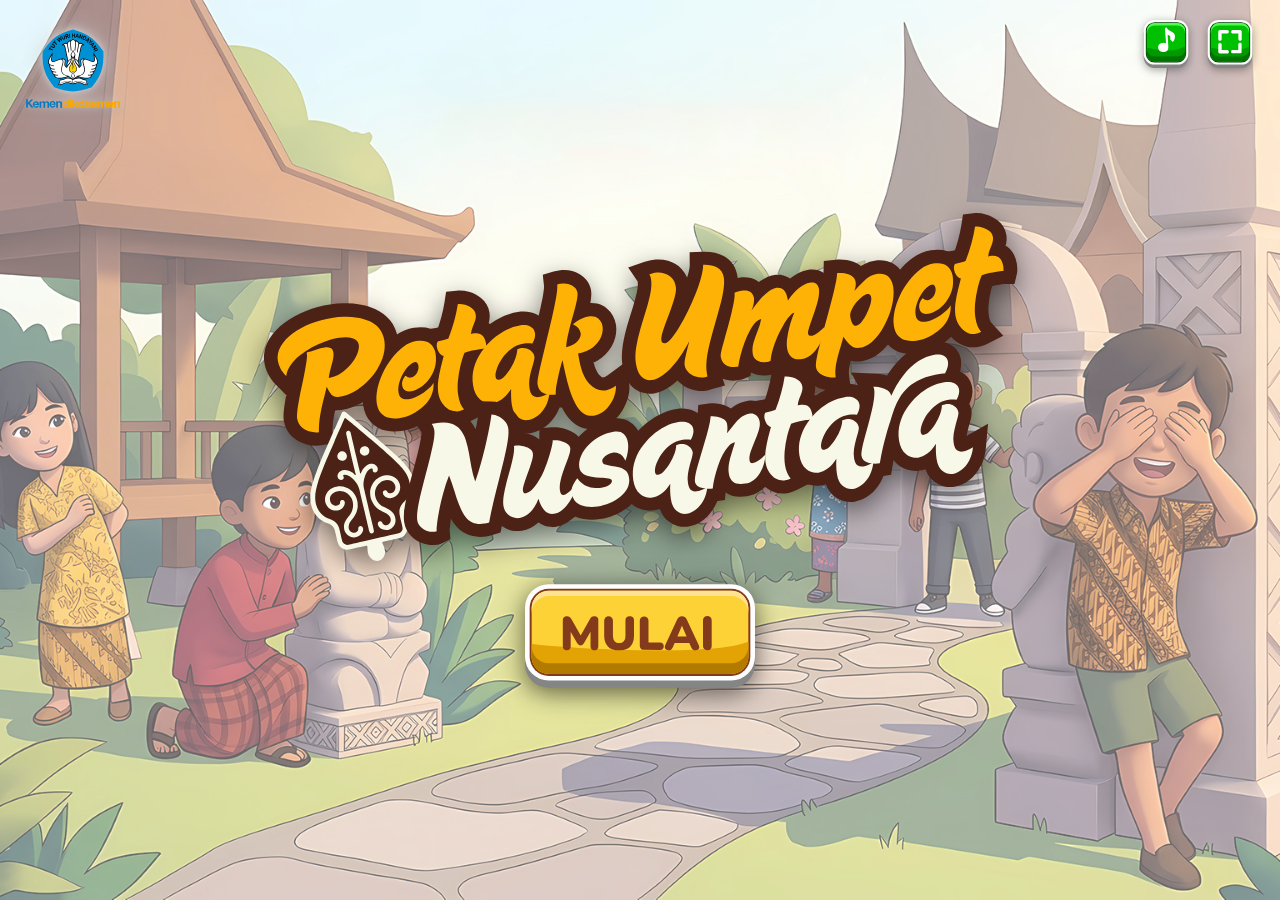
==== commit f0c5b486: "Update 1.8" ====
--- a/index.html
+++ b/index.html
@@ -4,7 +4,7 @@
     <meta charset="UTF-8">
     <meta name="viewport" content="width=device-width, initial-scale=1.0">
     <title>Kearifan Lokal - Landing Page</title>
-    <link rel="stylesheet" href="style.css?v=3">
+    <link rel="stylesheet" href="style.css?v=8">
     <link rel="preconnect" href="https://fonts.googleapis.com">
     <link rel="preconnect" href="https://fonts.gstatic.com" crossorigin>
     <link href="https://fonts.googleapis.com/css2?family=Nunito:wght@400;700;900&display=swap" rel="stylesheet">
--- a/style.css
+++ b/style.css
@@ -106,12 +106,16 @@
 }
 
 .logo-kiri img {
-    height: min(7.2vh, 4.8vw);
-    min-height: 34px;
-    max-height: 72px;
+    height: min(10.5vh, 7.5vw);
+    min-height: 48px;
+    max-height: 96px;
     width: auto;
-    filter: drop-shadow(0 0.3vh 0.5vh rgba(0,0,0,0.3));
+    filter: 
+        drop-shadow(0 0 min(0.6vh, 5px) rgba(255, 255, 255, 0.7))
+        drop-shadow(0 0 min(1.4vh, 12px) rgba(255, 255, 255, 0.45))
+        drop-shadow(0 min(0.3vh, 2px) min(0.5vh, 4px) rgba(0, 0, 0, 0.25));
     display: block;
+    transition: filter 0.3s ease, transform 0.3s ease;
 }
 
 .kontrol-kanan {
@@ -160,22 +164,23 @@
 .content-wrapper {
     display: flex;
     flex-direction: column;
-    justify-content: space-between;
+    justify-content: center;
     align-items: center;
     width: 100vw;
     height: 100vh;
     z-index: 10;
-    padding: 7.5vh 3vw 6.5vh 3vw;
+    padding: 2vh 3vw;
+    gap: min(2.5vh, 2vw);
 }
 
 .judul-animasi {
-    width: min(48vw, 65vh);
-    max-height: 48vh;
+    width: min(68vw, 84vh);
+    max-height: 52vh;
     height: auto;
     object-fit: contain;
     filter: drop-shadow(0 1vh 1.5vh rgba(0,0,0,0.5));
     animation: float 4s ease-in-out infinite;
-    margin-top: 1vh;
+    margin: 0;
 }
 
 @keyframes float {
@@ -194,12 +199,12 @@
     display: inline-block;
     transition: transform 0.3s cubic-bezier(0.175, 0.885, 0.32, 1.275), filter 0.3s;
     cursor: pointer;
-    margin-bottom: 2vh;
+    margin: 0;
     -webkit-tap-highlight-color: transparent;
 }
 
 .btn-mulai img {
-    width: min(16vw, 24vh);
+    width: min(18vw, 26vh);
     max-height: 14vh;
     height: auto;
     object-fit: contain;
@@ -368,11 +373,11 @@
 
 #cerita-title {
     font-family: 'Nunito', sans-serif;
-    color: #f26522;
+    color: #2b1100;
     margin: 0;
-    font-size: min(4vh, 2.6vw);
+    font-size: min(4.2vh, 2.7vw);
     text-align: center;
-    font-weight: 800;
+    font-weight: 900;
     position: absolute;
     top: 0;
     left: 0;
@@ -381,6 +386,8 @@
     display: flex;
     justify-content: center;
     align-items: center;
+    letter-spacing: 0.5px;
+    text-shadow: 0 min(0.15vh, 1px) 0 rgba(255, 255, 255, 0.6);
 }
 
 .cerita-popup.mode-ketemu #cerita-title {
@@ -393,6 +400,9 @@
     margin: 0;
     font-size: min(4.6vh, 3vw);
     text-align: center;
+    color: #2b1100;
+    font-weight: 900;
+    text-shadow: 0 min(0.15vh, 1px) 0 rgba(255, 255, 255, 0.6);
 }
 
 .cerita-content {
@@ -430,7 +440,7 @@
     font-family: 'Nunito', sans-serif;
     font-size: min(2.5vh, 1.6vw);
     line-height: 1.45;
-    color: #4a3424;
+    color: #201006;
     text-align: center;
     font-weight: 700;
 }
@@ -471,9 +481,9 @@
 .carousel-slide p {
     margin: 0 0 0.8vh 0;
     font-size: min(2.4vh, 1.5vw);
-    line-height: 1.4;
-    color: #4a3424;
-    font-weight: 600;
+    line-height: 1.45;
+    color: #201006;
+    font-weight: 700;
 }
 
 .carousel-slide ul {
@@ -484,14 +494,15 @@
 .carousel-slide li {
     margin: 0 0 0.6vh 0;
     font-size: min(2.3vh, 1.45vw);
-    line-height: 1.4;
-    color: #4a3424;
-    font-weight: 600;
+    line-height: 1.45;
+    color: #201006;
+    font-weight: 700;
 }
 
 .carousel-slide strong {
-    font-weight: 800;
-    color: #a84c17;
+    font-weight: 900;
+    color: #3d1702;
+    font-size: 1.05em;
 }
 
 .carousel-indicators {
@@ -505,16 +516,18 @@
 .dot {
     width: min(1.6vh, 1.1vw);
     height: min(1.6vh, 1.1vw);
-    min-width: 8px;
-    min-height: 8px;
-    background-color: #d8b89a;
+    min-width: 10px;
+    min-height: 10px;
+    background-color: #f7d948;
+    border: min(0.25vh, 2px) solid #833b1c;
     border-radius: 50%;
     cursor: pointer;
-    transition: background-color 0.3s;
+    transition: background-color 0.3s, transform 0.2s;
 }
 
 .dot.active {
-    background-color: #a84c17;
+    background-color: #833b1c;
+    transform: scale(1.15);
 }
 
 @keyframes pulseHint {
@@ -840,8 +853,8 @@
 #text-soal-display {
     position: relative;
     font-size: min(2.3vh, 1.5vw);
-    font-weight: 700;
-    color: #4a3424;
+    font-weight: 800;
+    color: #201006;
     text-align: left;
     display: -webkit-box;
     -webkit-line-clamp: 2;
@@ -960,61 +973,66 @@
     position: relative;
     filter: drop-shadow(0 1.5vh 3vh rgba(0,0,0,0.45));
     margin: auto;
+    margin-top: -3.5vh;
 }
 
 .stars-container {
     position: absolute;
-    top: -4.8vh;
+    top: 3.5%;
     left: 0;
     width: 100%;
     display: flex;
     justify-content: center;
-    gap: min(1.8vh, 1.2vw);
+    align-items: center;
+    gap: min(1.5vh, 1vw);
     z-index: 51;
 }
 
 .star-icon {
-    width: min(6.5vh, 4.2vw);
-    height: min(6.5vh, 4.2vw);
+    width: min(5.5vh, 3.6vw);
+    height: min(5.5vh, 3.6vw);
+    min-width: 26px;
+    min-height: 26px;
+    filter: drop-shadow(0 0.3vh 0.5vh rgba(0,0,0,0.35));
+}
+
+.star-center {
+    width: min(7vh, 4.6vw);
+    height: min(7vh, 4.6vw);
     min-width: 32px;
     min-height: 32px;
-    filter: drop-shadow(0 0.4vh 0.6vh rgba(0,0,0,0.4));
-}
-
-.star-center {
-    width: min(8vh, 5.2vw);
-    height: min(8vh, 5.2vw);
-    min-width: 40px;
-    min-height: 40px;
-    transform: translateY(-0.8vh);
+    transform: translateY(-0.4vh);
 }
 
 .ending-title {
     position: absolute;
-    top: 7.5%;
+    top: 15.5%;
     left: 0;
     width: 100%;
     text-align: center;
-    font-size: min(4.6vh, 3.1vw);
-    color: #e45b12;
+    font-size: min(4.2vh, 2.8vw);
+    color: #2b1100;
     margin: 0;
     text-transform: uppercase;
-    font-weight: 800;
+    font-weight: 900;
+    text-shadow: 0 min(0.15vh, 1px) 0 rgba(255, 255, 255, 0.6);
 }
 
 .ending-content {
     position: absolute;
-    top: 25.5%;
-    bottom: 10%;
-    left: 7%;
-    right: 7%;
+    top: 36.5%;
+    bottom: 27%;
+    left: 8.5%;
+    right: 8.5%;
     display: flex;
     flex-direction: column;
     align-items: center;
+    justify-content: center;
     text-align: center;
     overflow-y: auto;
     -ms-overflow-style: none;
     scrollbar-width: none;
+    padding: min(0.5vh, 4px) min(1.5vw, 12px);
 }
 
 .ending-content::-webkit-scrollbar {
@@ -1022,29 +1040,29 @@
 }
 
 .ending-content p {
-    font-size: min(2.7vh, 1.75vw);
-    margin: 0.5vh 0;
-    font-weight: 700;
-    color: #4a3424;
+    font-size: min(2.5vh, 1.6vw);
+    margin: 0 0 min(1vh, 8px) 0;
+    font-weight: 800;
+    color: #201006;
 }
 
 .refleksi-box {
-    margin-top: 1vh;
-    width: 95%;
+    margin-top: 0;
+    width: 100%;
 }
 
 .teks-tantangan {
     text-align: left;
-    font-size: min(2.1vh, 1.35vw);
+    font-size: min(2vh, 1.3vw);
     line-height: 1.4;
-    color: #4a3424;
+    color: #201006;
     font-weight: 700;
-    padding-left: 1.5vw;
+    padding-left: min(3vw, 2.5vh);
     margin: 0;
 }
 
 .teks-tantangan li {
-    margin-bottom: 0.5vh;
+    margin-bottom: min(0.6vh, 4px);
 }
 
 .ending-controls {
